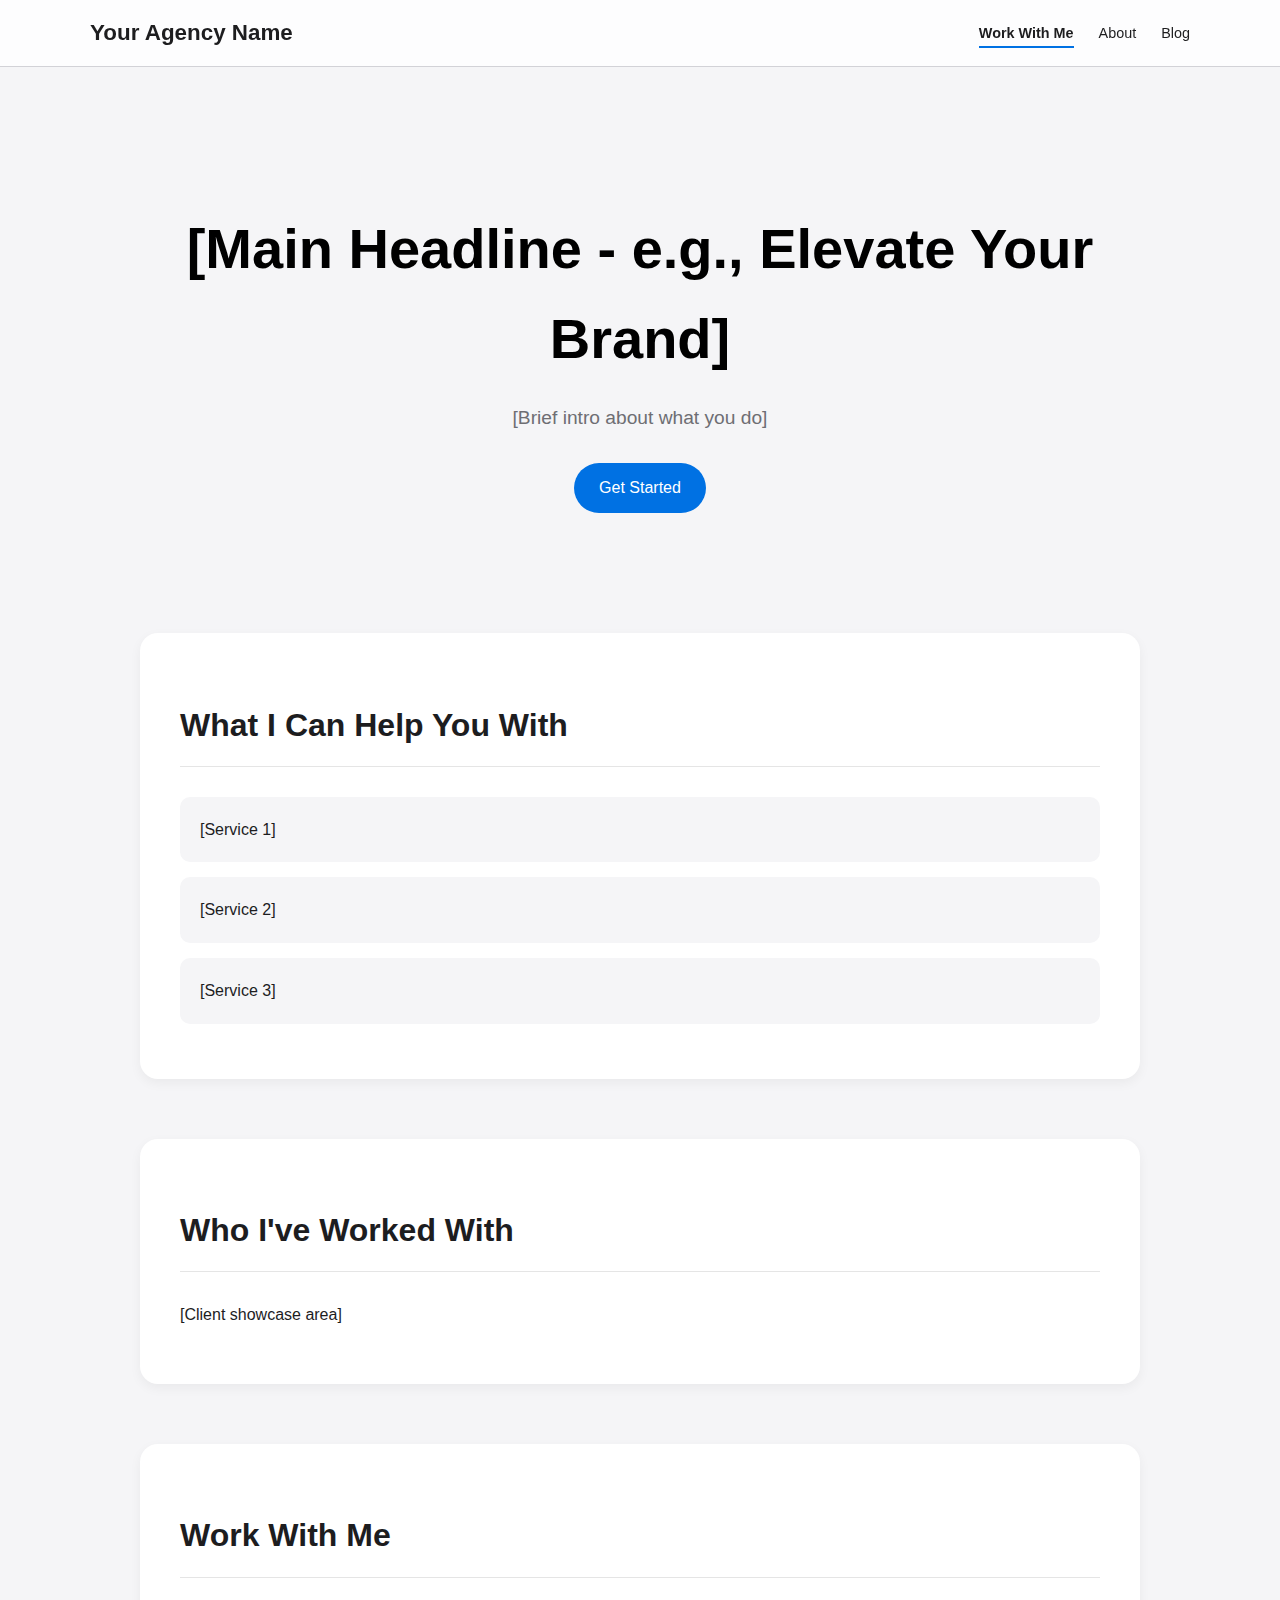
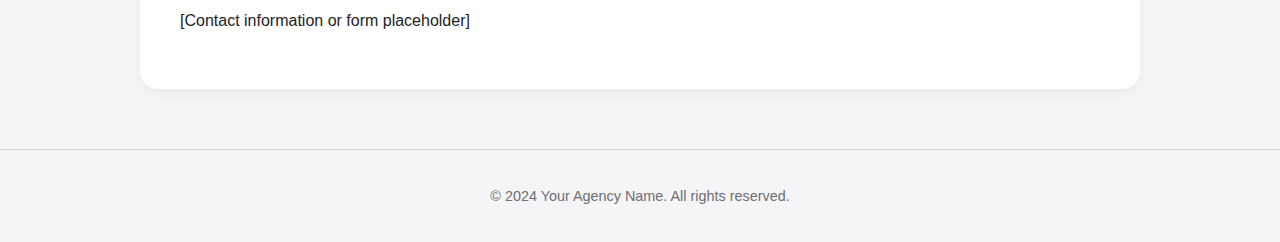
==== index.html @ 829c3601 "Initial commit: website structure and styling" ====
<!DOCTYPE html>
<html lang="en">
<head>
    <meta charset="UTF-8">
    <meta name="viewport" content="width=device-width, initial-scale=1.0">
    <title>Marketing Agency - Home</title>
    <link rel="stylesheet" href="style.css">
</head>
<body>
    <header>
        <nav>
            <div class="logo">Your Agency Name</div>
            <ul>
                <li><a href="index.html" class="active">Work With Me</a></li>
                <li><a href="about.html">About</a></li>
                <li><a href="blog.html">Blog</a></li>
            </ul>
        </nav>
    </header>

    <main>
        <section class="hero">
            <h1>[Main Headline - e.g., Elevate Your Brand]</h1>
            <p>[Brief intro about what you do]</p>
            <a href="#contact" class="cta-button">Get Started</a>
        </section>

        <section id="services">
            <h2>What I Can Help You With</h2>
            <!-- Placeholder for services -->
            <div class="service-item">[Service 1]</div>
            <div class="service-item">[Service 2]</div>
            <div class="service-item">[Service 3]</div>
        </section>

        <section id="portfolio">
            <h2>Who I've Worked With</h2>
            <!-- Placeholder for client logos or case studies -->
            <p>[Client showcase area]</p>
        </section>

        <section id="contact">
             <h2>Work With Me</h2>
             <p>[Contact information or form placeholder]</p>
        </section>
    </main>

    <footer>
        <p>&copy; 2024 Your Agency Name. All rights reserved.</p>
    </footer>

</body>
</html>
---- style.css ----
/* General Styles - Inspired by Apple's clean aesthetic */
body {
    font-family: -apple-system, BlinkMacSystemFont, "Segoe UI", Roboto, Helvetica, Arial, sans-serif;
    margin: 0;
    padding: 0;
    background-color: #f5f5f7; /* Light grey background */
    color: #1d1d1f; /* Dark grey text */
    line-height: 1.6;
}

a {
    color: #0071e3; /* Apple's standard blue link color */
    text-decoration: none;
}

a:hover {
    text-decoration: underline;
}

header {
    background-color: rgba(255, 255, 255, 0.8);
    backdrop-filter: blur(10px);
    padding: 15px 30px;
    border-bottom: 1px solid #d2d2d7;
    position: sticky;
    top: 0;
    z-index: 100;
}

nav {
    display: flex;
    justify-content: space-between;
    align-items: center;
    max-width: 1100px;
    margin: 0 auto;
}

.logo {
    font-size: 1.4em;
    font-weight: 600;
}

nav ul {
    list-style: none;
    padding: 0;
    margin: 0;
    display: flex;
}

nav ul li {
    margin-left: 25px;
}

nav ul li a {
    color: #1d1d1f;
    font-size: 0.9em;
    padding: 5px 0;
}

nav ul li a.active {
    border-bottom: 2px solid #0071e3;
    font-weight: 600;
}

main {
    max-width: 1000px;
    margin: 40px auto;
    padding: 0 20px;
}

section {
    margin-bottom: 60px;
    background-color: #ffffff;
    padding: 40px;
    border-radius: 18px; /* Rounded corners */
    box-shadow: 0 4px 12px rgba(0,0,0,0.05);
}

.hero {
    text-align: center;
    background-color: transparent;
    box-shadow: none;
    padding-top: 60px;
    padding-bottom: 60px;
}

.hero h1 {
    font-size: 3.5em;
    font-weight: 700;
    margin-bottom: 15px;
    color: #000;
}

.hero p {
    font-size: 1.2em;
    color: #6e6e73;
    margin-bottom: 30px;
}

.cta-button {
    display: inline-block;
    background-color: #0071e3;
    color: #fff;
    padding: 12px 25px;
    border-radius: 25px;
    font-size: 1em;
    font-weight: 500;
    transition: background-color 0.3s ease;
}

.cta-button:hover {
    background-color: #0077ed;
    text-decoration: none;
}

h2 {
    font-size: 2em;
    font-weight: 600;
    margin-bottom: 30px;
    border-bottom: 1px solid #e5e5e5;
    padding-bottom: 15px;
}

/* Placeholder styles for service items and portfolio */
.service-item, .value-item {
    background-color: #f5f5f7;
    padding: 20px;
    margin-bottom: 15px;
    border-radius: 10px;
}

#portfolio p {
    /* Style for client showcase */
}

/* Blog Specific Styles */
#blog-posts h2, .blog-post-full h1 {
     border-bottom: none; /* Remove bottom border for blog titles */
     margin-bottom: 10px;
}

.blog-summary {
    border-bottom: 1px solid #e5e5e5;
    padding-bottom: 30px;
    margin-bottom: 30px;
}

.blog-summary:last-child {
    border-bottom: none;
    margin-bottom: 0;
}

.blog-summary h3 {
    font-size: 1.8em;
    font-weight: 600;
    margin-bottom: 5px;
}

.blog-summary h3 a {
    color: #1d1d1f;
}
.blog-summary h3 a:hover {
    color: #0071e3;
    text-decoration: none;
}

.post-meta {
    font-size: 0.9em;
    color: #6e6e73;
    margin-bottom: 15px;
}

.read-more {
    font-weight: 500;
}

/* Full Blog Post Styles */
.blog-post-full {
    background-color: #ffffff;
    padding: 40px;
    border-radius: 18px;
    box-shadow: 0 4px 12px rgba(0,0,0,0.05);
}

.blog-post-full h1 {
    font-size: 2.8em;
}

.post-content {
    margin-top: 30px;
    font-size: 1.1em; /* Slightly larger font for readability */
    line-height: 1.7;
}

.post-content h2 {
    font-size: 1.6em;
    font-weight: 600;
    margin-top: 40px;
    margin-bottom: 15px;
    border-bottom: 1px solid #e5e5e5;
    padding-bottom: 10px;
}

.post-content p {
    margin-bottom: 20px;
}

.blog-post-full a[href="blog.html"] {
    display: inline-block;
    margin-top: 30px;
    font-weight: 500;
}


footer {
    text-align: center;
    margin-top: 60px;
    padding: 20px;
    font-size: 0.9em;
    color: #6e6e73;
    border-top: 1px solid #d2d2d7;
}

/* Basic Responsive Adjustments */
@media (max-width: 768px) {
    nav {
        flex-direction: column;
    }

    nav ul {
        margin-top: 15px;
    }

    nav ul li {
        margin: 0 10px;
    }

    .hero h1 {
        font-size: 2.5em;
    }

    .blog-post-full h1 {
        font-size: 2.2em;
    }
    
    section, .blog-post-full {
        padding: 25px;
    }
}
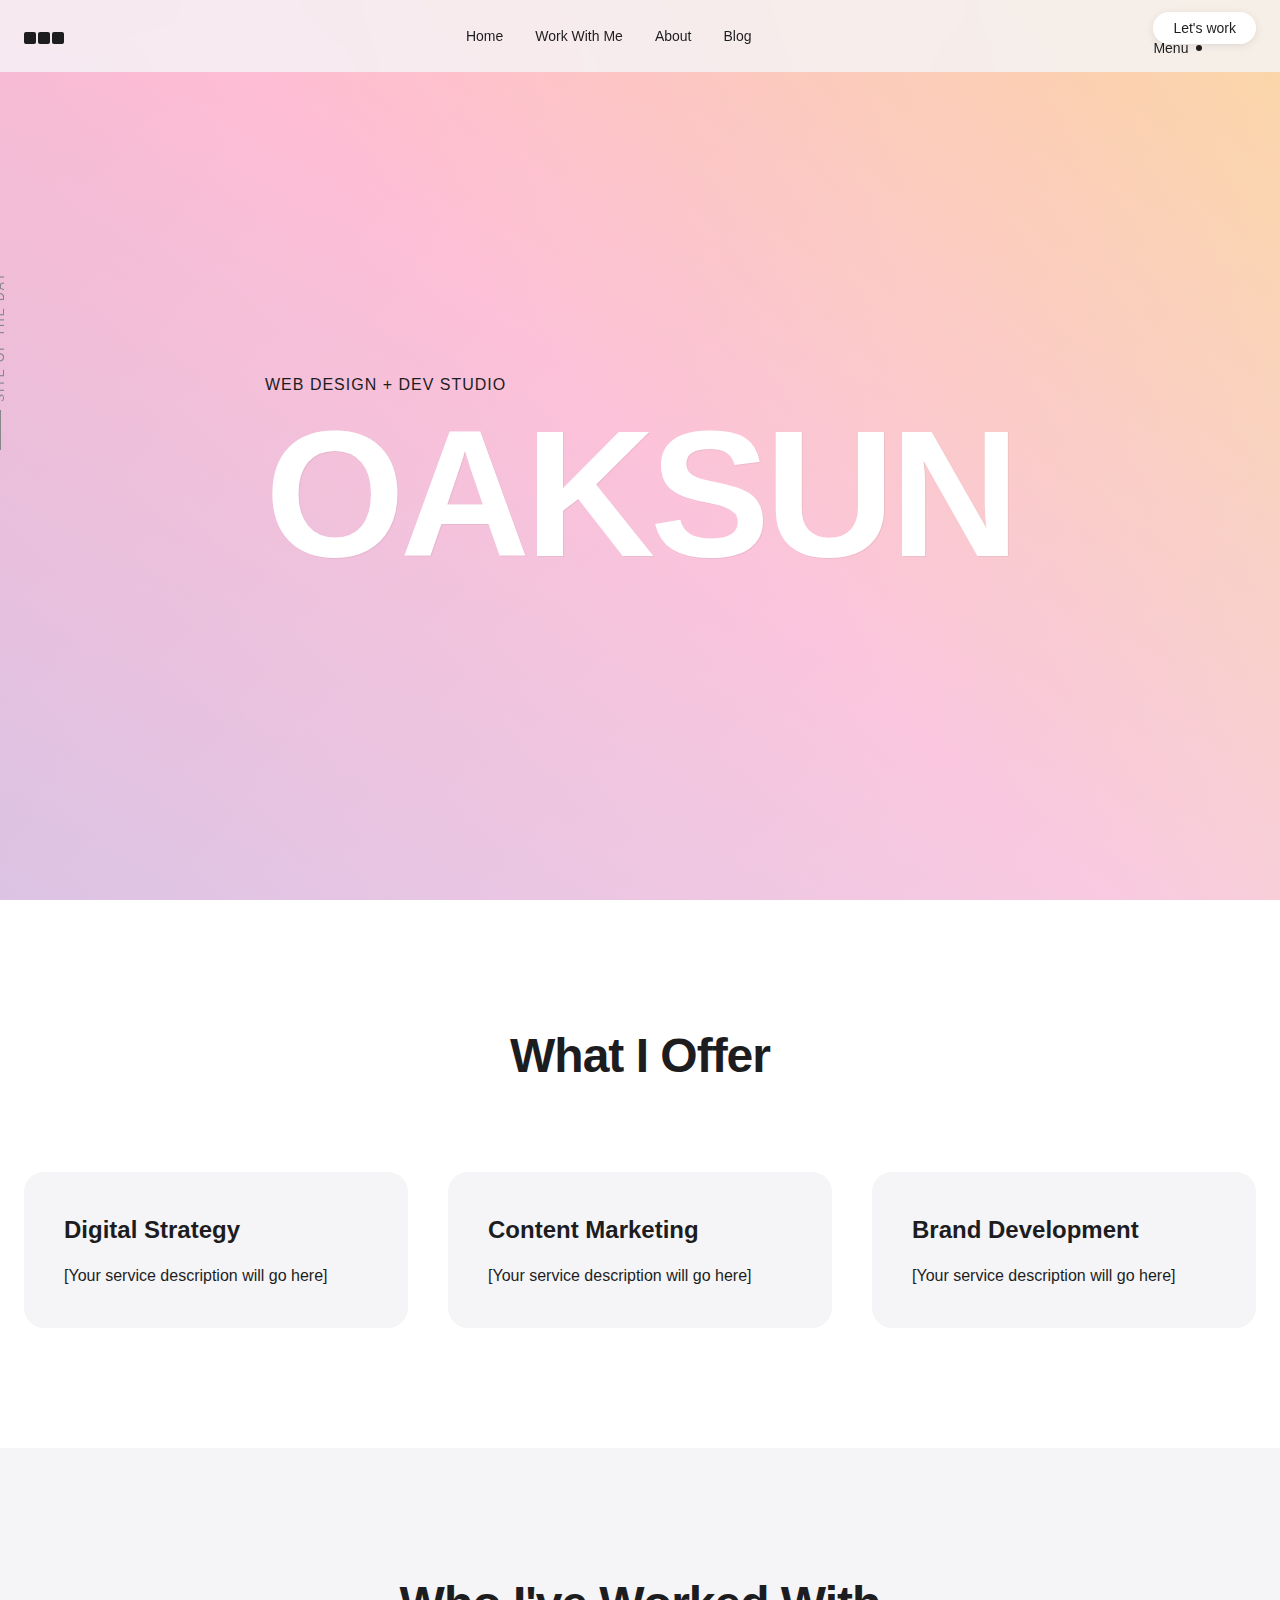
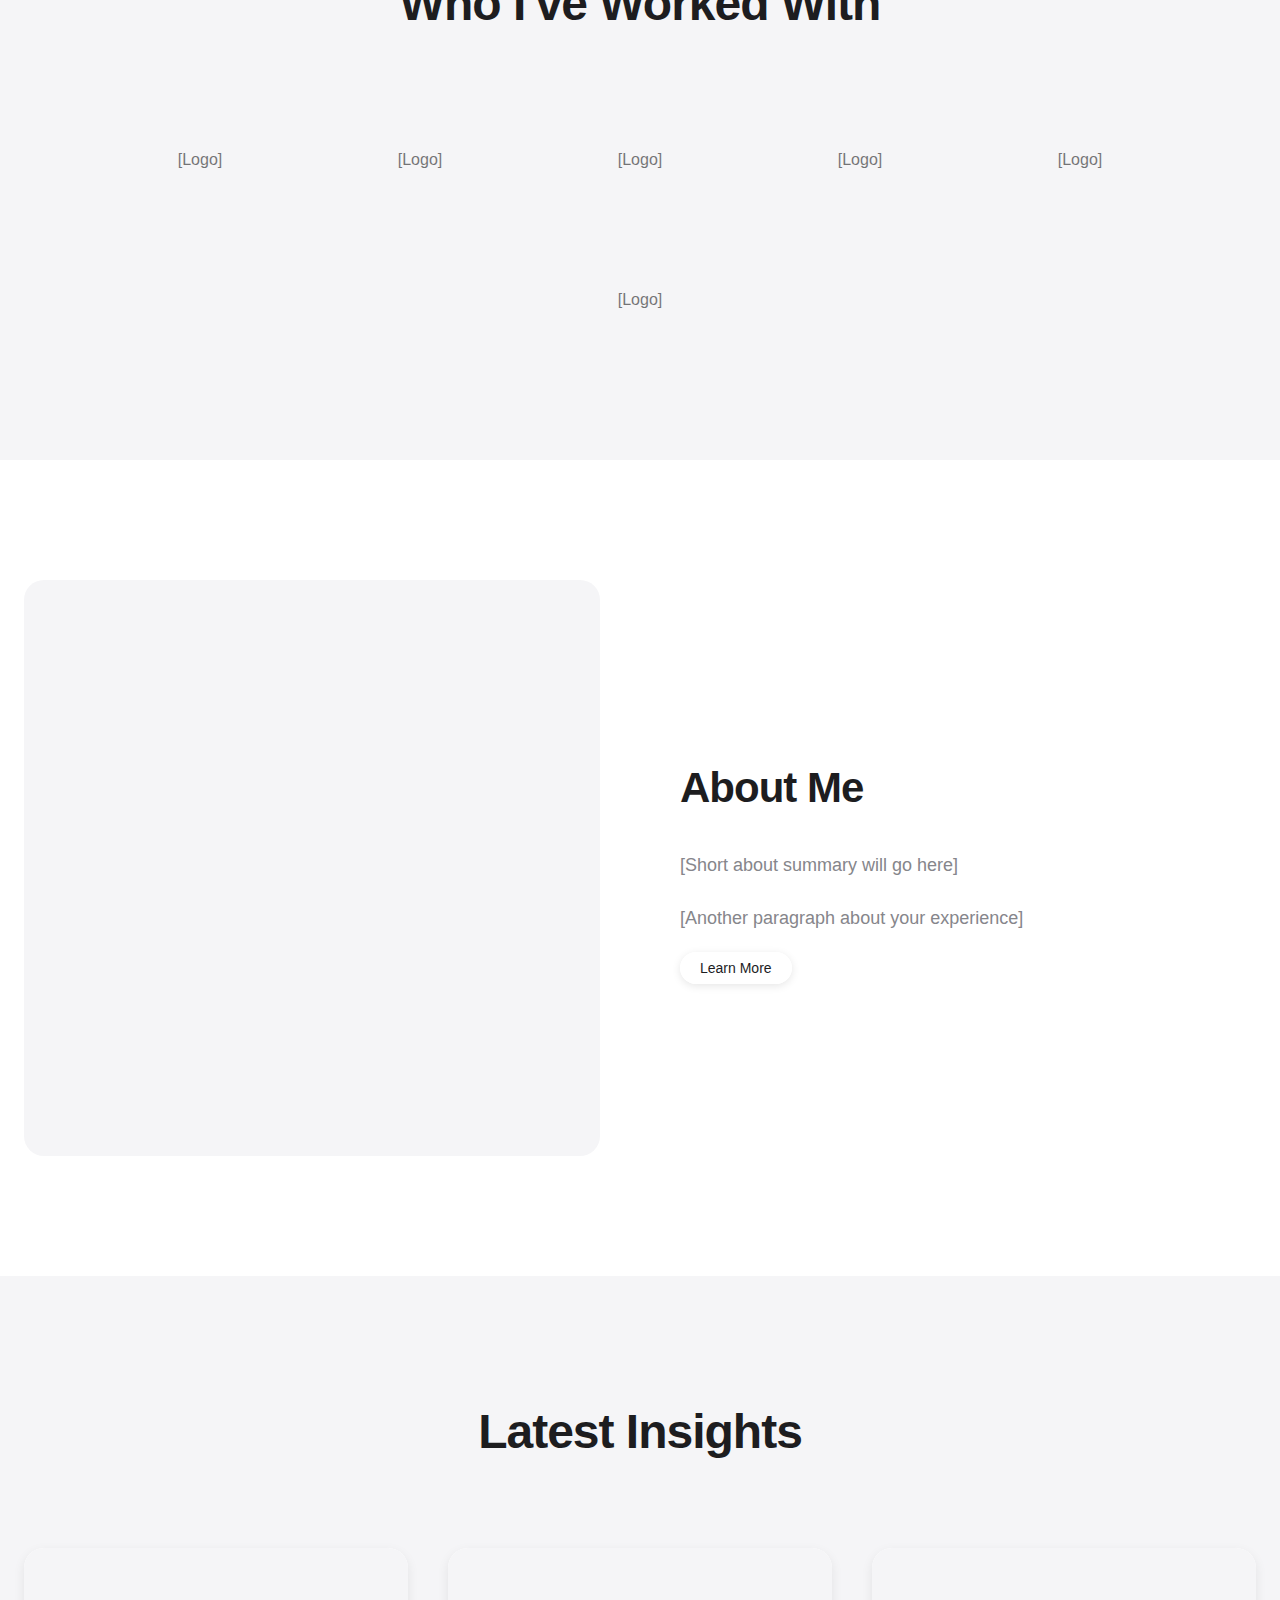
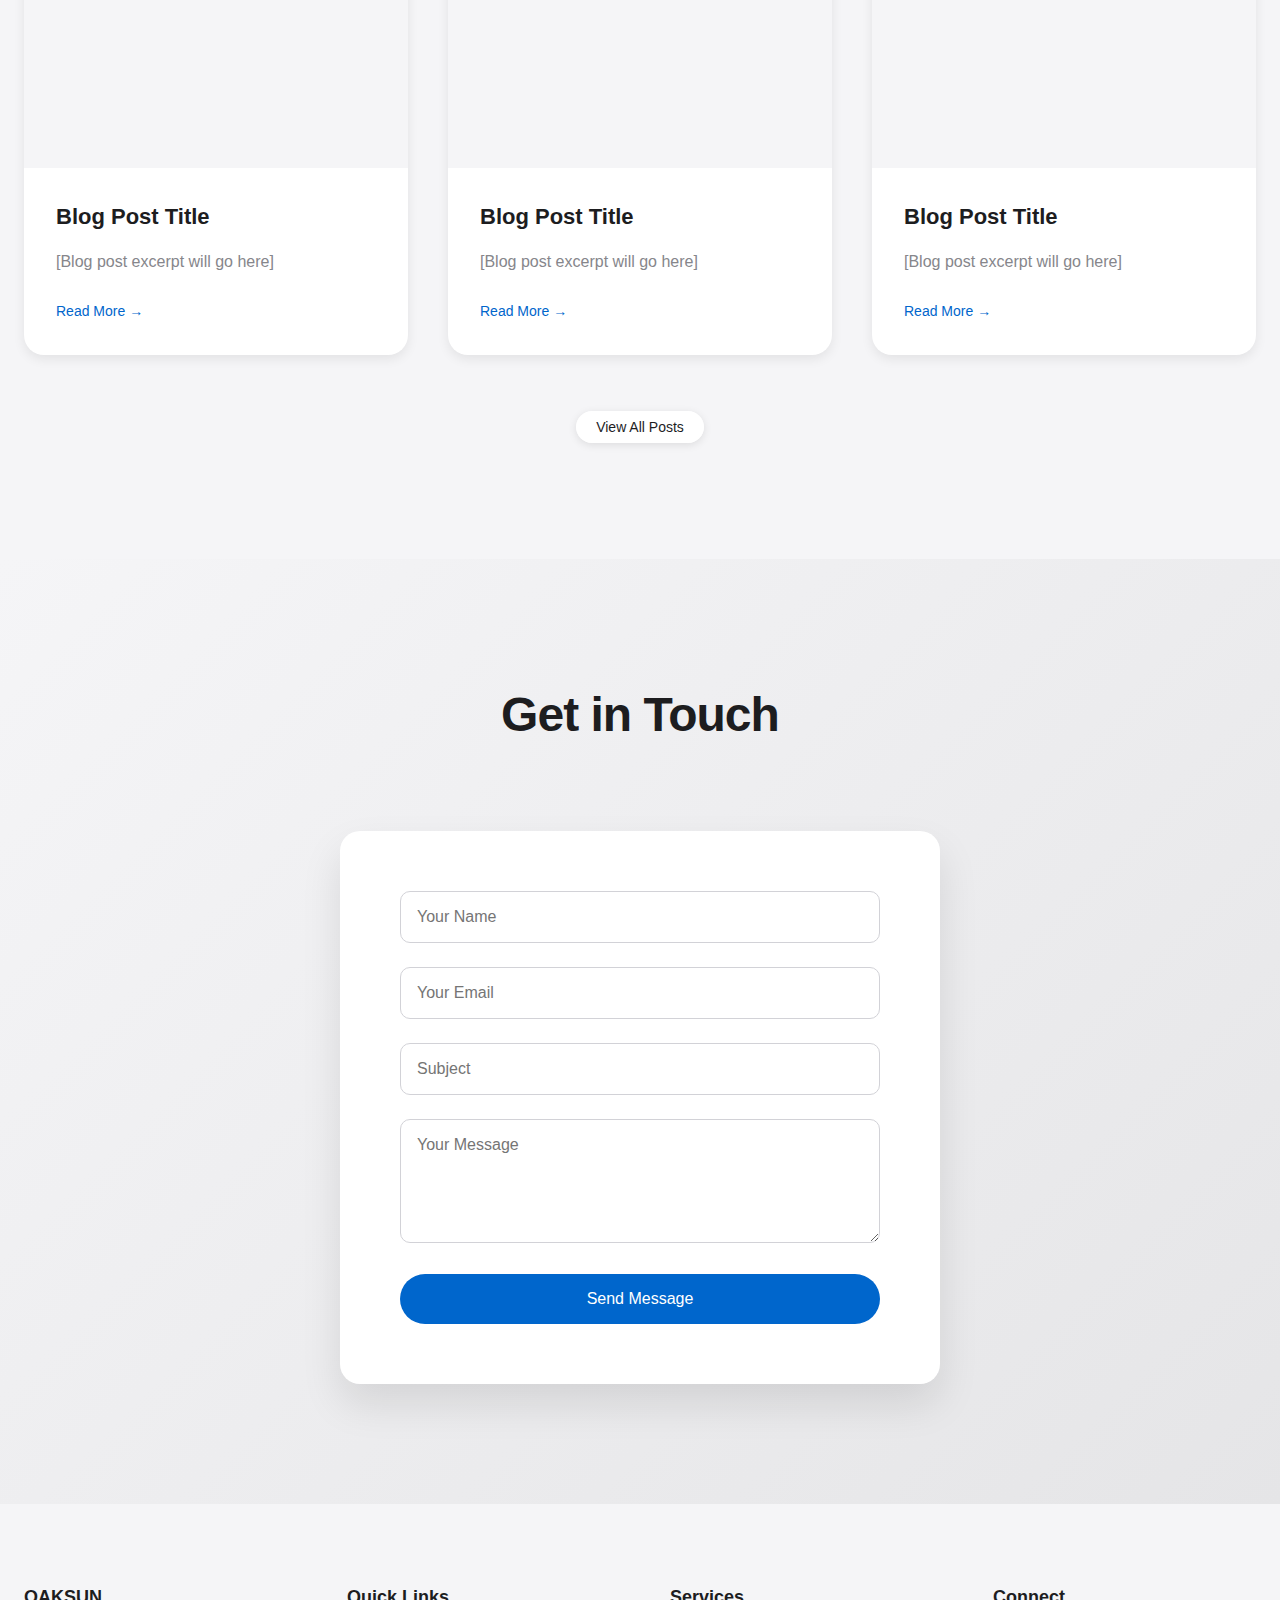
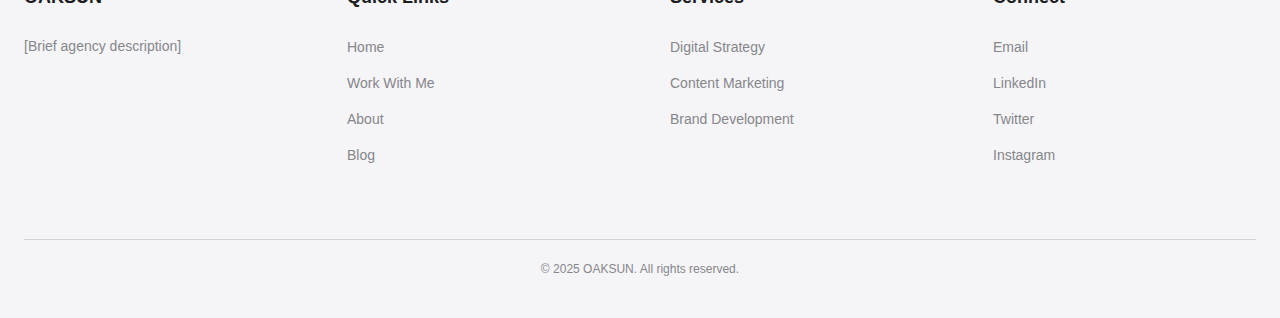
==== commit 144fa0a3: "feat: Replace website with new single-page design" ====
--- a/index.html
+++ b/index.html
@@ -3,51 +3,727 @@
 <head>
     <meta charset="UTF-8">
     <meta name="viewport" content="width=device-width, initial-scale=1.0">
-    <title>Marketing Agency - Home</title>
-    <link rel="stylesheet" href="style.css">
+    <title>OAKSUN | Marketing Agency</title>
+    <style>
+        /* Global Styles */
+        * {
+            margin: 0;
+            padding: 0;
+            box-sizing: border-box;
+            font-family: 'SF Pro Display', -apple-system, BlinkMacSystemFont, 'Segoe UI', Roboto, Oxygen, Ubuntu, Cantarell, 'Open Sans', 'Helvetica Neue', sans-serif;
+        }
+        
+        body {
+            line-height: 1.5;
+            color: #1d1d1f;
+            background-color: #f5f5f7;
+            overflow-x: hidden;
+        }
+        
+        .container {
+            max-width: 1400px;
+            margin: 0 auto;
+            padding: 0 24px;
+        }
+        
+        /* Header Styles */
+        header {
+            position: fixed;
+            top: 0;
+            left: 0;
+            right: 0;
+            background-color: rgba(245, 245, 247, 0.8);
+            backdrop-filter: blur(20px);
+            -webkit-backdrop-filter: blur(20px);
+            z-index: 1000;
+        }
+        
+        .header-content {
+            display: flex;
+            justify-content: space-between;
+            align-items: center;
+            padding: 16px 0;
+        }
+        
+        .logo {
+            font-size: 24px;
+            font-weight: bold;
+            color: #1d1d1f;
+            text-decoration: none;
+            letter-spacing: -1px;
+        }
+        
+        .logo-squares {
+            display: inline-flex;
+            gap: 2px;
+        }
+        
+        .logo-square {
+            width: 12px;
+            height: 12px;
+            background-color: #1d1d1f;
+            border-radius: 2px;
+        }
+        
+        nav ul {
+            display: flex;
+            list-style: none;
+            gap: 32px;
+        }
+        
+        nav ul li a {
+            text-decoration: none;
+            color: #1d1d1f;
+            font-weight: 400;
+            font-size: 14px;
+            transition: color 0.3s ease;
+        }
+        
+        nav ul li a:hover {
+            color: #06c;
+        }
+        
+        .cta-button {
+            background-color: white;
+            color: #1d1d1f;
+            border-radius: 980px;
+            padding: 8px 20px;
+            border: none;
+            font-size: 14px;
+            font-weight: 500;
+            cursor: pointer;
+            transition: all 0.3s ease;
+            text-decoration: none;
+            box-shadow: 0 2px 8px rgba(0, 0, 0, 0.1);
+        }
+        
+        .cta-button:hover {
+            transform: translateY(-2px);
+            box-shadow: 0 4px 12px rgba(0, 0, 0, 0.15);
+        }
+        
+        .menu-button {
+            display: flex;
+            align-items: center;
+            gap: 8px;
+            background: none;
+            border: none;
+            font-size: 14px;
+            font-weight: 500;
+            color: #1d1d1f;
+            cursor: pointer;
+        }
+        
+        .menu-dot {
+            width: 6px;
+            height: 6px;
+            background-color: #1d1d1f;
+            border-radius: 50%;
+        }
+        
+        /* Hero Section */
+        .hero {
+            position: relative;
+            height: 100vh;
+            display: flex;
+            align-items: center;
+            overflow: hidden;
+            background: linear-gradient(135deg, #ffdddd 0%, #f5f5f7 100%);
+        }
+        
+        .hero-content {
+            position: relative;
+            z-index: 2;
+            margin-top: 80px;
+        }
+        
+        .subtitle {
+            font-size: 16px;
+            font-weight: 500;
+            letter-spacing: 1px;
+            margin-bottom: 16px;
+            text-transform: uppercase;
+        }
+        
+        .hero h1 {
+            font-size: 180px;
+            font-weight: 700;
+            line-height: 0.9;
+            letter-spacing: -5px;
+            margin-bottom: 32px;
+            color: white;
+            text-shadow: 1px 1px 0 rgba(0,0,0,0.05);
+        }
+        
+        .hero-background {
+            position: absolute;
+            top: 0;
+            left: 0;
+            width: 100%;
+            height: 100%;
+            z-index: 1;
+            overflow: hidden;
+        }
+        
+        .flowing-gradient {
+            position: absolute;
+            width: 200%;
+            height: 200%;
+            top: -50%;
+            left: -50%;
+            background: linear-gradient(45deg, 
+                rgba(100, 149, 237, 0.3) 0%,
+                rgba(147, 112, 219, 0.3) 25%, 
+                rgba(255, 105, 180, 0.3) 50%, 
+                rgba(255, 165, 0, 0.3) 75%, 
+                rgba(100, 149, 237, 0.3) 100%);
+            z-index: -1;
+            animation: flow 30s linear infinite;
+            transform-origin: center center;
+        }
+        
+        @keyframes flow {
+            0% {
+                transform: rotate(0deg) scale(1);
+            }
+            50% {
+                transform: rotate(180deg) scale(1.2);
+            }
+            100% {
+                transform: rotate(360deg) scale(1);
+            }
+        }
+        
+        /* Sections */
+        section {
+            padding: 120px 0;
+        }
+        
+        .section-title {
+            font-size: 48px;
+            font-weight: 700;
+            margin-bottom: 80px;
+            letter-spacing: -1px;
+            text-align: center;
+        }
+        
+        /* Services Section */
+        .services {
+            background-color: white;
+        }
+        
+        .services-grid {
+            display: grid;
+            grid-template-columns: repeat(auto-fit, minmax(320px, 1fr));
+            gap: 40px;
+        }
+        
+        .service-card {
+            padding: 40px;
+            border-radius: 20px;
+            background-color: #f5f5f7;
+            transition: transform 0.3s ease, box-shadow 0.3s ease;
+        }
+        
+        .service-card:hover {
+            transform: translateY(-10px);
+            box-shadow: 0 20px 40px rgba(0, 0, 0, 0.1);
+        }
+        
+        .service-card h3 {
+            font-size: 24px;
+            margin-bottom: 16px;
+            font-weight: 600;
+        }
+        
+        /* Clients Section */
+        .clients {
+            position: relative;
+            overflow: hidden;
+        }
+        
+        .client-logos {
+            display: flex;
+            justify-content: center;
+            flex-wrap: wrap;
+            gap: 60px;
+            margin-top: 60px;
+        }
+        
+        .client-logo {
+            width: 160px;
+            height: 80px;
+            display: flex;
+            align-items: center;
+            justify-content: center;
+            opacity: 0.6;
+            transition: opacity 0.3s ease;
+        }
+        
+        .client-logo:hover {
+            opacity: 1;
+        }
+        
+        /* About Section */
+        .about {
+            background-color: white;
+        }
+        
+        .about-content {
+            display: grid;
+            grid-template-columns: 1fr 1fr;
+            gap: 80px;
+            align-items: center;
+        }
+        
+        .about-image {
+            width: 100%;
+            height: 0;
+            padding-bottom: 100%;
+            border-radius: 20px;
+            overflow: hidden;
+            position: relative;
+            background-color: #f5f5f7;
+        }
+        
+        .about-text h2 {
+            font-size: 42px;
+            margin-bottom: 32px;
+            font-weight: 700;
+            letter-spacing: -1px;
+        }
+        
+        .about-text p {
+            font-size: 18px;
+            margin-bottom: 24px;
+            line-height: 1.6;
+            color: #86868b;
+        }
+        
+        /* Blog Section */
+        .blog-preview {
+            background-color: #f5f5f7;
+        }
+        
+        .blog-posts {
+            display: grid;
+            grid-template-columns: repeat(auto-fill, minmax(320px, 1fr));
+            gap: 40px;
+        }
+        
+        .blog-card {
+            background-color: white;
+            border-radius: 20px;
+            overflow: hidden;
+            box-shadow: 0 4px 12px rgba(0, 0, 0, 0.08);
+            transition: transform 0.3s ease;
+        }
+        
+        .blog-card:hover {
+            transform: translateY(-10px);
+        }
+        
+        .blog-image {
+            width: 100%;
+            height: 220px;
+            background-color: #f5f5f7;
+        }
+        
+        .blog-content {
+            padding: 32px;
+        }
+        
+        .blog-content h3 {
+            font-size: 22px;
+            margin-bottom: 16px;
+            font-weight: 600;
+        }
+        
+        .blog-content p {
+            color: #86868b;
+            margin-bottom: 24px;
+            line-height: 1.6;
+        }
+        
+        .read-more {
+            color: #06c;
+            text-decoration: none;
+            font-weight: 500;
+            font-size: 14px;
+        }
+        
+        /* Contact Section */
+        .contact {
+            background: linear-gradient(135deg, #f5f5f7 0%, #e5e5e7 100%);
+        }
+        
+        .contact-form {
+            max-width: 600px;
+            margin: 0 auto;
+            background-color: white;
+            padding: 60px;
+            border-radius: 20px;
+            box-shadow: 0 20px 40px rgba(0, 0, 0, 0.1);
+        }
+        
+        .form-group {
+            margin-bottom: 24px;
+        }
+        
+        .contact-form input,
+        .contact-form textarea {
+            width: 100%;
+            padding: 16px;
+            border: 1px solid #d2d2d7;
+            border-radius: 10px;
+            font-size: 16px;
+            transition: border-color 0.3s ease;
+        }
+        
+        .contact-form input:focus,
+        .contact-form textarea:focus {
+            border-color: #06c;
+            outline: none;
+        }
+        
+        .contact-form button {
+            background-color: #06c;
+            color: white;
+            border: none;
+            padding: 16px 32px;
+            border-radius: 980px;
+            font-size: 16px;
+            font-weight: 500;
+            cursor: pointer;
+            transition: all 0.3s ease;
+            width: 100%;
+        }
+        
+        .contact-form button:hover {
+            background-color: #0055b3;
+            transform: translateY(-2px);
+        }
+        
+        /* Footer */
+        footer {
+            background-color: #f5f5f7;
+            padding: 80px 0 40px;
+        }
+        
+        .footer-content {
+            display: grid;
+            grid-template-columns: repeat(auto-fit, minmax(200px, 1fr));
+            gap: 60px;
+        }
+        
+        .footer-column h3 {
+            font-size: 18px;
+            margin-bottom: 24px;
+            font-weight: 600;
+        }
+        
+        .footer-column ul {
+            list-style: none;
+        }
+        
+        .footer-column ul li {
+            margin-bottom: 12px;
+        }
+        
+        .footer-column a {
+            color: #86868b;
+            text-decoration: none;
+            font-size: 14px;
+            transition: color 0.3s ease;
+        }
+        
+        .footer-column a:hover {
+            color: #1d1d1f;
+        }
+        
+        .footer-column p {
+            color: #86868b;
+            font-size: 14px;
+            line-height: 1.6;
+        }
+        
+        .footer-bottom {
+            margin-top: 60px;
+            padding-top: 20px;
+            border-top: 1px solid #d2d2d7;
+            text-align: center;
+        }
+        
+        .footer-bottom p {
+            color: #86868b;
+            font-size: 12px;
+        }
+        
+        /* Responsive Styles */
+        @media (max-width: 1100px) {
+            .hero h1 {
+                font-size: 120px;
+            }
+        }
+        
+        @media (max-width: 768px) {
+            nav ul {
+                display: none;
+            }
+            
+            .hero h1 {
+                font-size: 80px;
+            }
+            
+            .about-content {
+                grid-template-columns: 1fr;
+            }
+            
+            .section-title {
+                font-size: 36px;
+            }
+            
+            .contact-form {
+                padding: 40px 24px;
+            }
+        }
+        
+        @media (max-width: 480px) {
+            .hero h1 {
+                font-size: 60px;
+                letter-spacing: -2px;
+            }
+            
+            .section-title {
+                font-size: 28px;
+            }
+        }
+        
+        /* Side text */
+        .side-text {
+            position: fixed;
+            left: 0;
+            top: 50%;
+            transform: translateY(-50%) rotate(-90deg);
+            transform-origin: left center;
+            font-size: 12px;
+            letter-spacing: 2px;
+            text-transform: uppercase;
+            color: #86868b;
+            z-index: 100;
+            display: flex;
+            align-items: center;
+            gap: 8px;
+        }
+        
+        .side-text::before {
+            content: "";
+            width: 40px;
+            height: 1px;
+            background-color: #86868b;
+        }
+    </style>
 </head>
 <body>
+    <!-- Header -->
     <header>
-        <nav>
-            <div class="logo">Your Agency Name</div>
-            <ul>
-                <li><a href="index.html" class="active">Work With Me</a></li>
-                <li><a href="about.html">About</a></li>
-                <li><a href="blog.html">Blog</a></li>
-            </ul>
-        </nav>
+        <div class="container">
+            <div class="header-content">
+                <a href="index.html" class="logo">
+                    <div class="logo-squares">
+                        <div class="logo-square"></div>
+                        <div class="logo-square"></div>
+                        <div class="logo-square"></div>
+                    </div>
+                </a>
+                <nav>
+                    <ul>
+                        <li><a href="index.html">Home</a></li>
+                        <li><a href="work-with-me.html">Work With Me</a></li>
+                        <li><a href="about.html">About</a></li>
+                        <li><a href="blog.html">Blog</a></li>
+                    </ul>
+                </nav>
+                <div class="header-buttons">
+                    <a href="#contact" class="cta-button">Let's work</a>
+                    <button class="menu-button">Menu <div class="menu-dot"></div></button>
+                </div>
+            </div>
+        </div>
     </header>
 
-    <main>
-        <section class="hero">
-            <h1>[Main Headline - e.g., Elevate Your Brand]</h1>
-            <p>[Brief intro about what you do]</p>
-            <a href="#contact" class="cta-button">Get Started</a>
-        </section>
+    <!-- Side Text -->
+    <div class="side-text">Site of the Day</div>
 
-        <section id="services">
-            <h2>What I Can Help You With</h2>
-            <!-- Placeholder for services -->
-            <div class="service-item">[Service 1]</div>
-            <div class="service-item">[Service 2]</div>
-            <div class="service-item">[Service 3]</div>
-        </section>
+    <!-- Hero Section -->
+    <section class="hero">
+        <div class="hero-background">
+            <div class="flowing-gradient"></div>
+        </div>
+        <div class="container">
+            <div class="hero-content">
+                <p class="subtitle">Web Design + Dev Studio</p>
+                <h1>OAKSUN</h1>
+            </div>
+        </div>
+    </section>
 
-        <section id="portfolio">
-            <h2>Who I've Worked With</h2>
-            <!-- Placeholder for client logos or case studies -->
-            <p>[Client showcase area]</p>
-        </section>
+    <!-- Services Section -->
+    <section class="services" id="services">
+        <div class="container">
+            <h2 class="section-title">What I Offer</h2>
+            <div class="services-grid">
+                <div class="service-card">
+                    <h3>Digital Strategy</h3>
+                    <p>[Your service description will go here]</p>
+                </div>
+                <div class="service-card">
+                    <h3>Content Marketing</h3>
+                    <p>[Your service description will go here]</p>
+                </div>
+                <div class="service-card">
+                    <h3>Brand Development</h3>
+                    <p>[Your service description will go here]</p>
+                </div>
+            </div>
+        </div>
+    </section>
 
-        <section id="contact">
-             <h2>Work With Me</h2>
-             <p>[Contact information or form placeholder]</p>
-        </section>
-    </main>
+    <!-- Clients Section -->
+    <section class="clients">
+        <div class="container">
+            <h2 class="section-title">Who I've Worked With</h2>
+            <div class="client-logos">
+                <div class="client-logo">[Logo]</div>
+                <div class="client-logo">[Logo]</div>
+                <div class="client-logo">[Logo]</div>
+                <div class="client-logo">[Logo]</div>
+                <div class="client-logo">[Logo]</div>
+                <div class="client-logo">[Logo]</div>
+            </div>
+        </div>
+    </section>
 
+    <!-- About Preview Section -->
+    <section class="about">
+        <div class="container">
+            <div class="about-content">
+                <div class="about-image">
+                    <!-- Replace with your actual image -->
+                </div>
+                <div class="about-text">
+                    <h2>About Me</h2>
+                    <p>[Short about summary will go here]</p>
+                    <p>[Another paragraph about your experience]</p>
+                    <a href="about.html" class="cta-button">Learn More</a>
+                </div>
+            </div>
+        </div>
+    </section>
+
+    <!-- Blog Preview Section -->
+    <section class="blog-preview">
+        <div class="container">
+            <h2 class="section-title">Latest Insights</h2>
+            <div class="blog-posts">
+                <div class="blog-card">
+                    <div class="blog-image">
+                        <!-- Blog featured image -->
+                    </div>
+                    <div class="blog-content">
+                        <h3>Blog Post Title</h3>
+                        <p>[Blog post excerpt will go here]</p>
+                        <a href="blog-post.html" class="read-more">Read More →</a>
+                    </div>
+                </div>
+                <div class="blog-card">
+                    <div class="blog-image">
+                        <!-- Blog featured image -->
+                    </div>
+                    <div class="blog-content">
+                        <h3>Blog Post Title</h3>
+                        <p>[Blog post excerpt will go here]</p>
+                        <a href="blog-post.html" class="read-more">Read More →</a>
+                    </div>
+                </div>
+                <div class="blog-card">
+                    <div class="blog-image">
+                        <!-- Blog featured image -->
+                    </div>
+                    <div class="blog-content">
+                        <h3>Blog Post Title</h3>
+                        <p>[Blog post excerpt will go here]</p>
+                        <a href="blog-post.html" class="read-more">Read More →</a>
+                    </div>
+                </div>
+            </div>
+            <div style="text-align: center; margin-top: 60px;">
+                <a href="blog.html" class="cta-button">View All Posts</a>
+            </div>
+        </div>
+    </section>
+
+    <!-- Contact Section -->
+    <section class="contact" id="contact">
+        <div class="container">
+            <h2 class="section-title">Get in Touch</h2>
+            <form class="contact-form">
+                <div class="form-group">
+                    <input type="text" placeholder="Your Name">
+                </div>
+                <div class="form-group">
+                    <input type="email" placeholder="Your Email">
+                </div>
+                <div class="form-group">
+                    <input type="text" placeholder="Subject">
+                </div>
+                <div class="form-group">
+                    <textarea rows="5" placeholder="Your Message"></textarea>
+                </div>
+                <button type="submit">Send Message</button>
+            </form>
+        </div>
+    </section>
+
+    <!-- Footer -->
     <footer>
-        <p>&copy; 2024 Your Agency Name. All rights reserved.</p>
+        <div class="container">
+            <div class="footer-content">
+                <div class="footer-column">
+                    <h3>OAKSUN</h3>
+                    <p>[Brief agency description]</p>
+                </div>
+                <div class="footer-column">
+                    <h3>Quick Links</h3>
+                    <ul>
+                        <li><a href="index.html">Home</a></li>
+                        <li><a href="work-with-me.html">Work With Me</a></li>
+                        <li><a href="about.html">About</a></li>
+                        <li><a href="blog.html">Blog</a></li>
+                    </ul>
+                </div>
+                <div class="footer-column">
+                    <h3>Services</h3>
+                    <ul>
+                        <li><a href="#">Digital Strategy</a></li>
+                        <li><a href="#">Content Marketing</a></li>
+                        <li><a href="#">Brand Development</a></li>
+                    </ul>
+                </div>
+                <div class="footer-column">
+                    <h3>Connect</h3>
+                    <ul>
+                        <li><a href="#">Email</a></li>
+                        <li><a href="#">LinkedIn</a></li>
+                        <li><a href="#">Twitter</a></li>
+                        <li><a href="#">Instagram</a></li>
+                    </ul>
+                </div>
+            </div>
+            <div class="footer-bottom">
+                <p>&copy; 2025 OAKSUN. All rights reserved.</p>
+            </div>
+        </div>
     </footer>
-
 </body>
 </html>
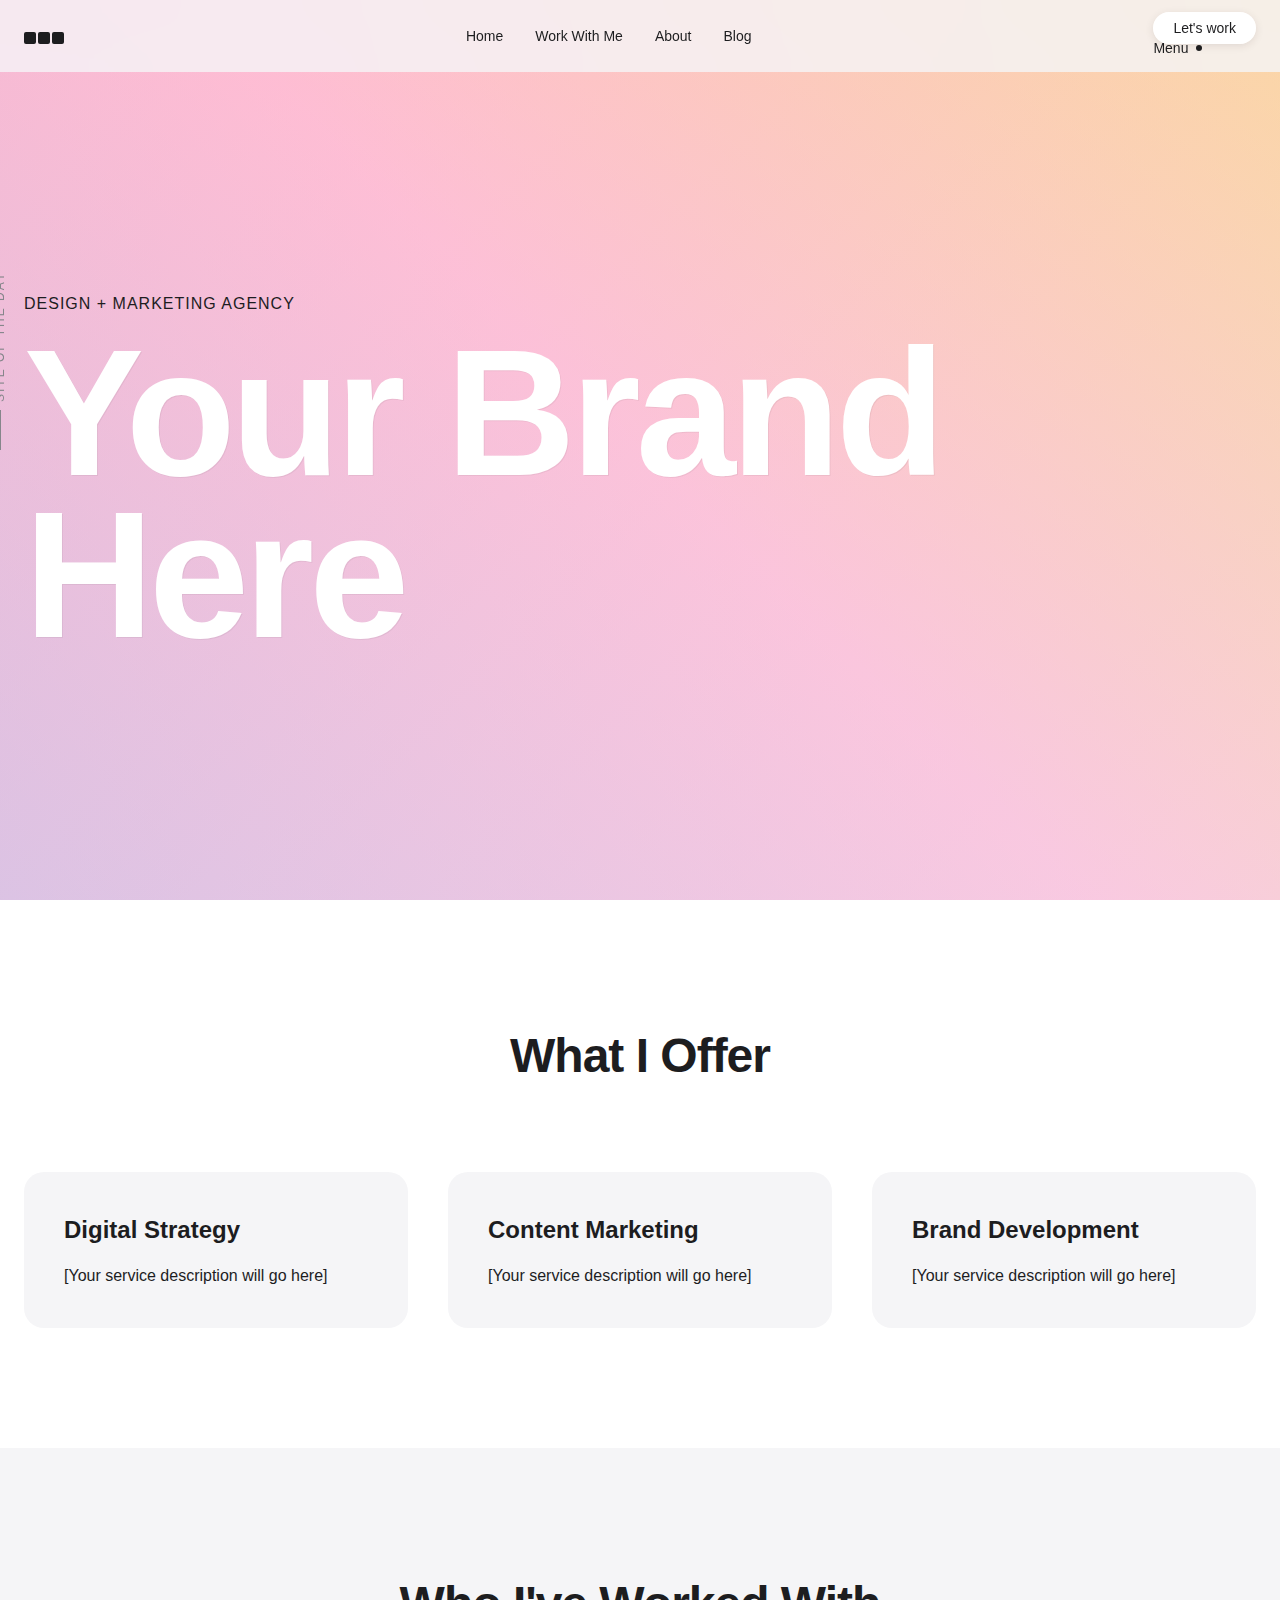
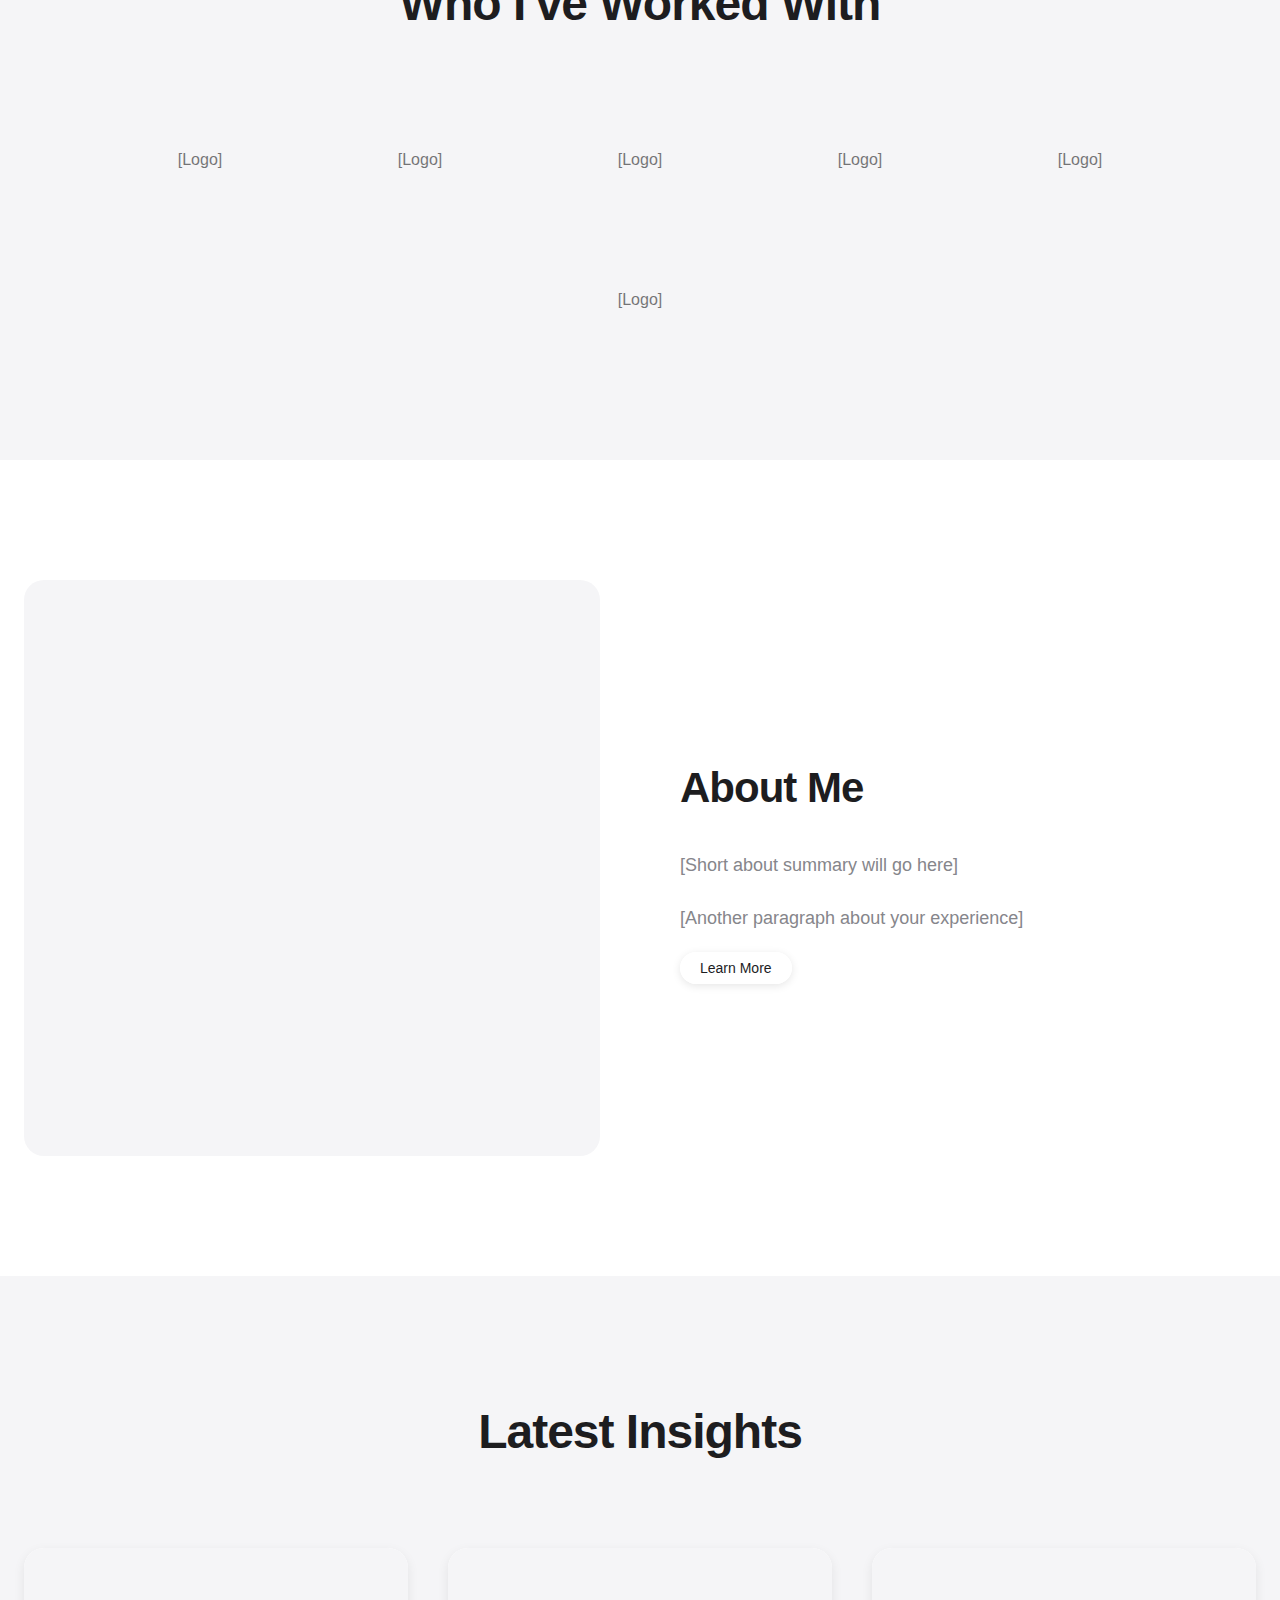
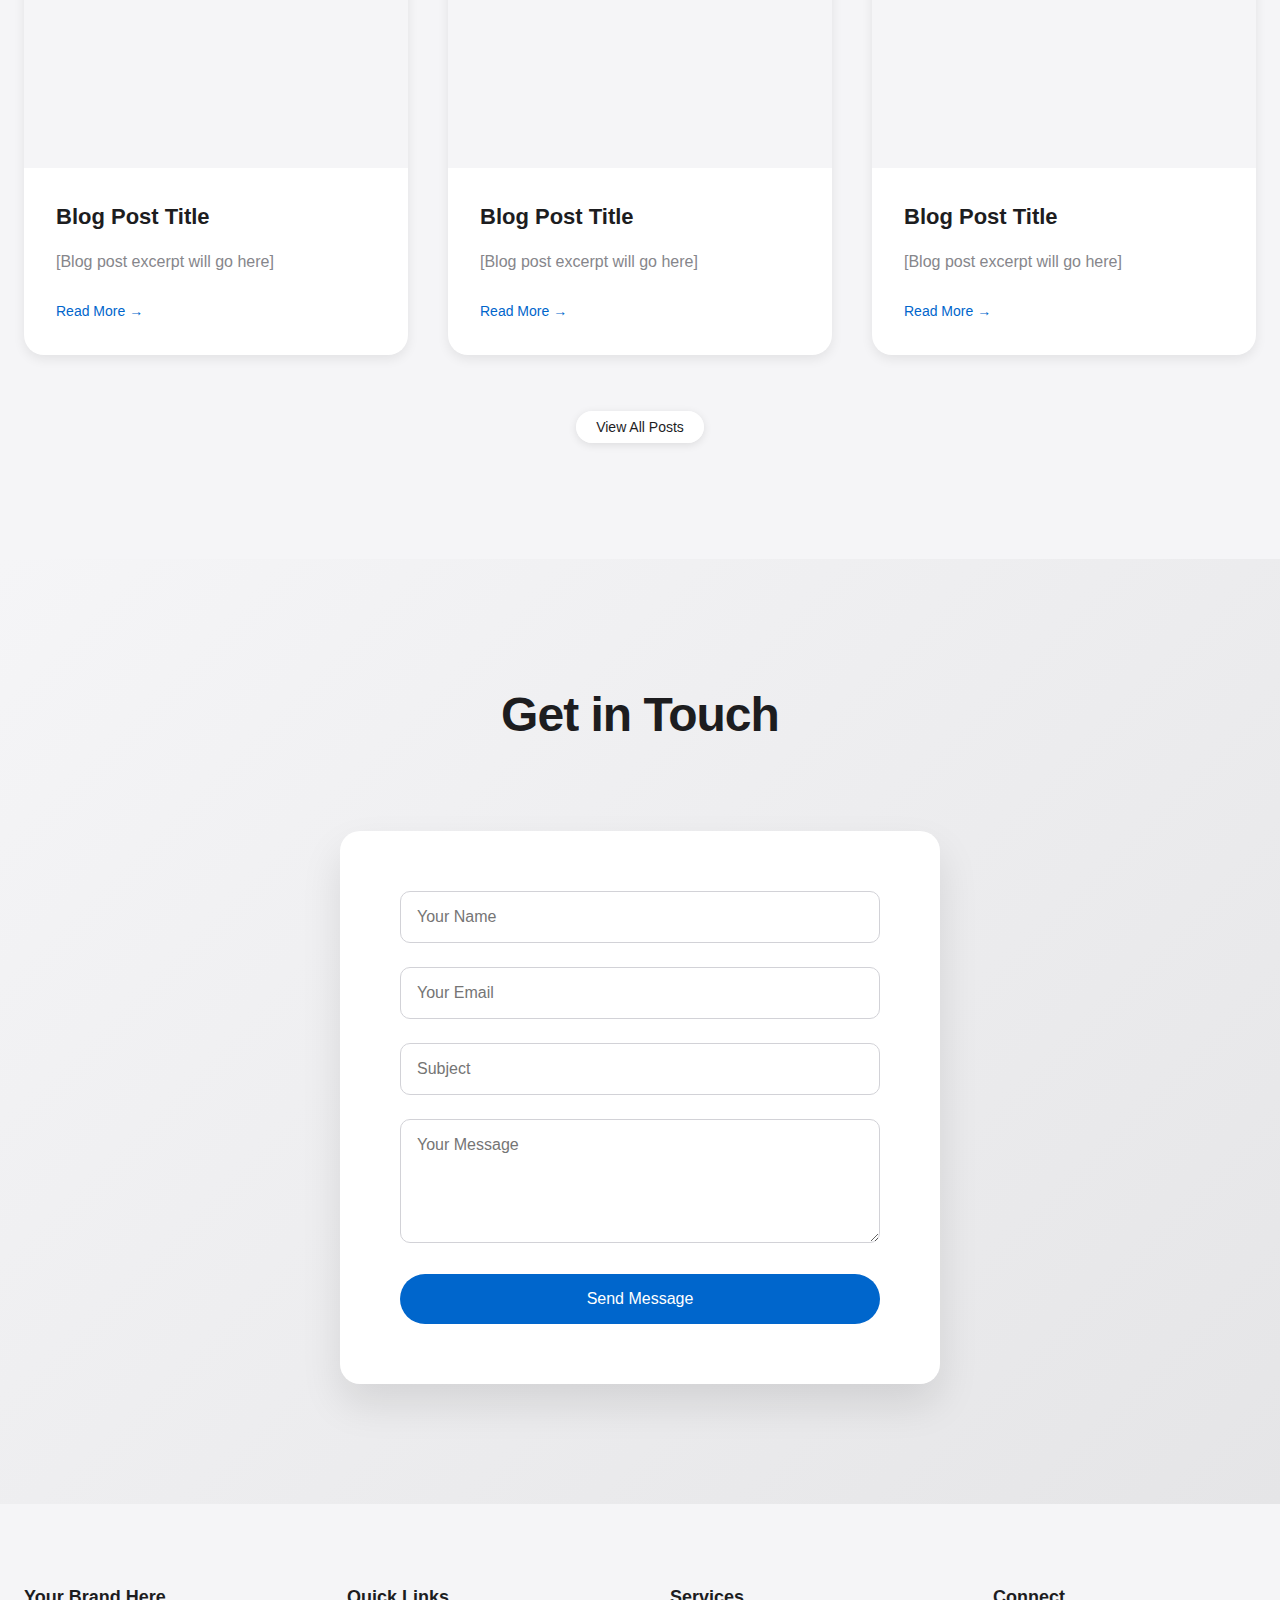
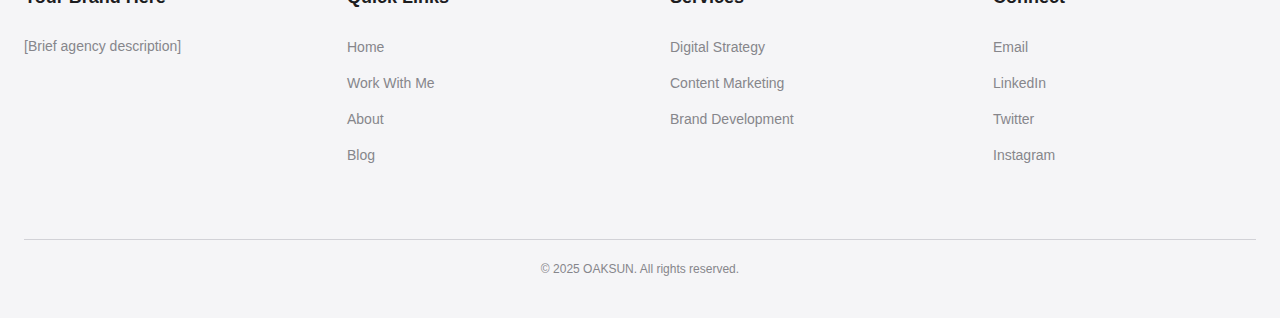
==== commit 4a02bf32: "fix: Update navigation links and text content" ====
--- a/index.html
+++ b/index.html
@@ -552,7 +552,7 @@
         </div>
     </header>
 
-    <!-- Side Text -->
+<!-- Side Text -->
     <div class="side-text">Site of the Day</div>
 
     <!-- Hero Section -->
@@ -562,8 +562,8 @@
         </div>
         <div class="container">
             <div class="hero-content">
-                <p class="subtitle">Web Design + Dev Studio</p>
-                <h1>OAKSUN</h1>
+                <p class="subtitle">Design + Marketing Agency</p>
+                <h1>Your Brand Here</h1>
             </div>
         </div>
     </section>
@@ -605,7 +605,7 @@
     </section>
 
     <!-- About Preview Section -->
-    <section class="about">
+    <section class="about" id="about">
         <div class="container">
             <div class="about-content">
                 <div class="about-image">
@@ -622,7 +622,7 @@
     </section>
 
     <!-- Blog Preview Section -->
-    <section class="blog-preview">
+    <section class="blog-preview" id="blog">
         <div class="container">
             <h2 class="section-title">Latest Insights</h2>
             <div class="blog-posts">
@@ -690,14 +690,14 @@
         <div class="container">
             <div class="footer-content">
                 <div class="footer-column">
-                    <h3>OAKSUN</h3>
+                    <h3>Your Brand Here</h3>
                     <p>[Brief agency description]</p>
                 </div>
                 <div class="footer-column">
                     <h3>Quick Links</h3>
                     <ul>
                         <li><a href="index.html">Home</a></li>
-                        <li><a href="work-with-me.html">Work With Me</a></li>
+                        <li><a href="#contact">Work With Me</a></li>
                         <li><a href="about.html">About</a></li>
                         <li><a href="blog.html">Blog</a></li>
                     </ul>
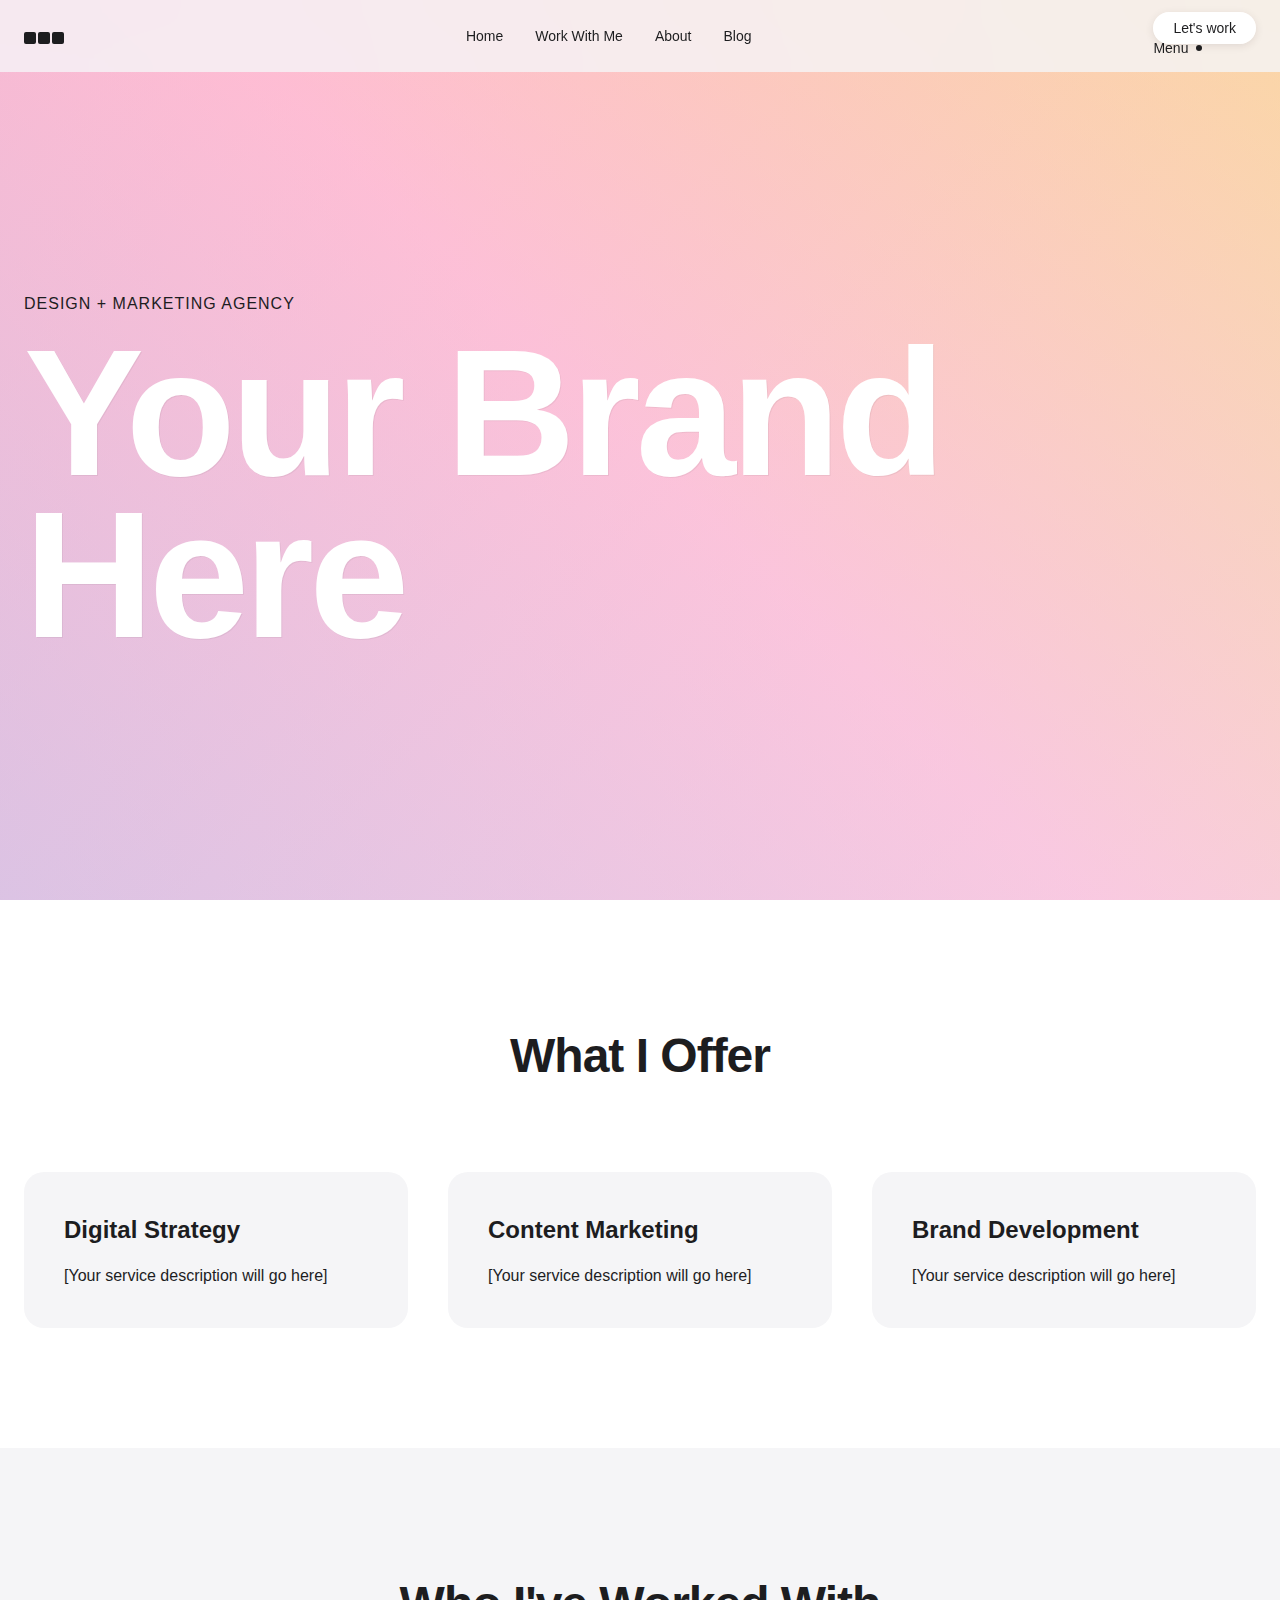
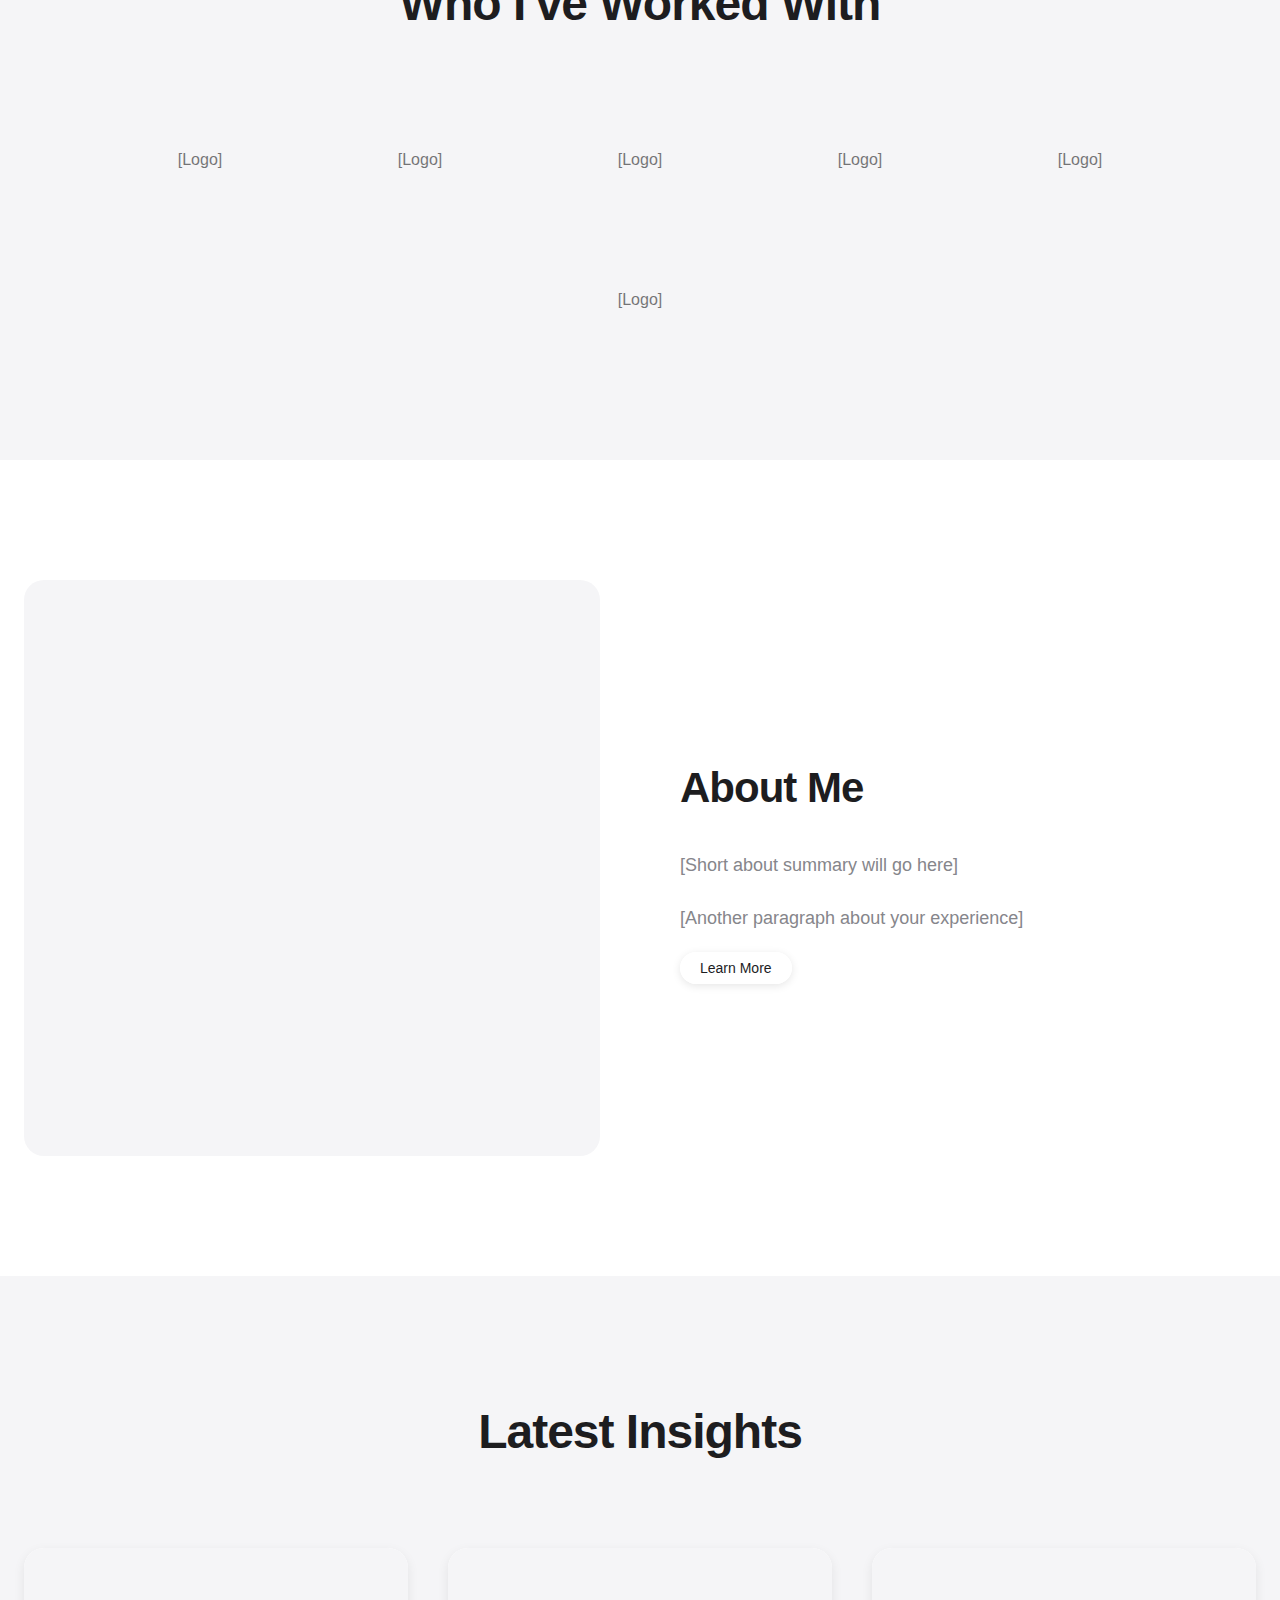
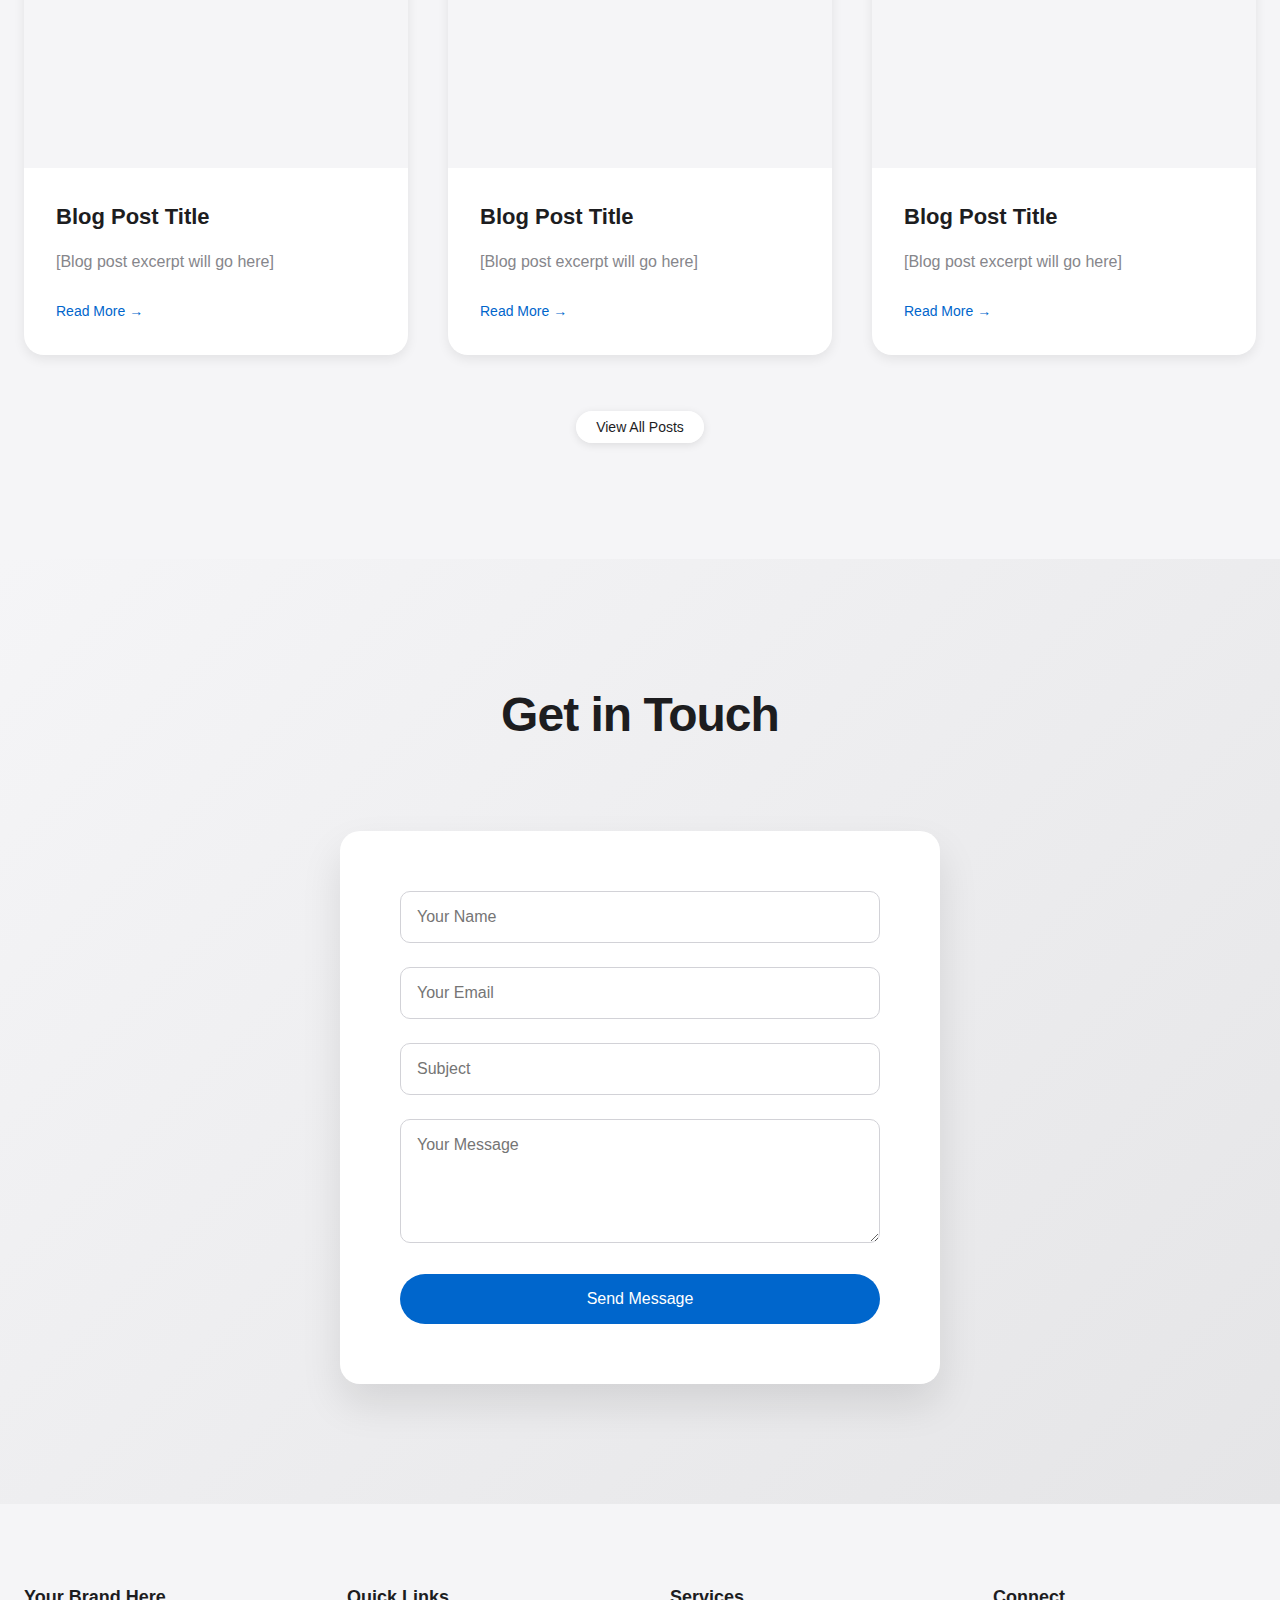
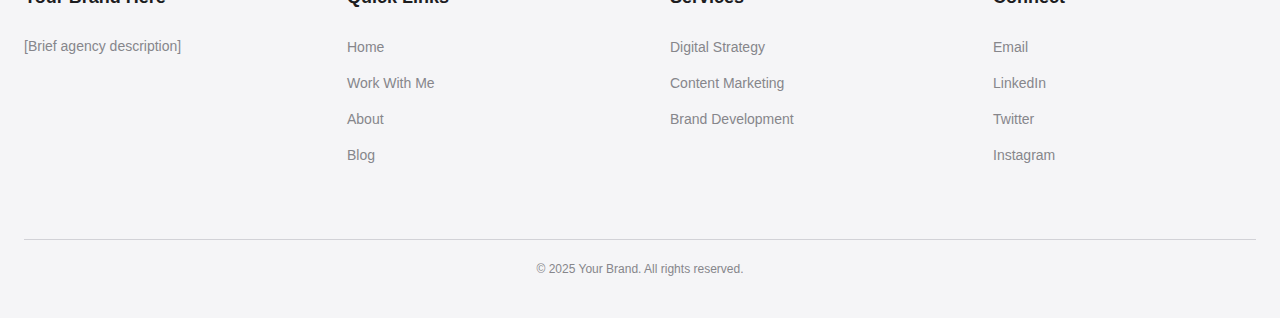
==== commit 97854807: "feat: Remove side text element and styles" ====
--- a/index.html
+++ b/index.html
@@ -499,29 +499,6 @@
             }
         }
         
-        /* Side text */
-        .side-text {
-            position: fixed;
-            left: 0;
-            top: 50%;
-            transform: translateY(-50%) rotate(-90deg);
-            transform-origin: left center;
-            font-size: 12px;
-            letter-spacing: 2px;
-            text-transform: uppercase;
-            color: #86868b;
-            z-index: 100;
-            display: flex;
-            align-items: center;
-            gap: 8px;
-        }
-        
-        .side-text::before {
-            content: "";
-            width: 40px;
-            height: 1px;
-            background-color: #86868b;
-        }
     </style>
 </head>
 <body>
@@ -552,9 +529,6 @@
         </div>
     </header>
 
-<!-- Side Text -->
-    <div class="side-text">Site of the Day</div>
-
     <!-- Hero Section -->
     <section class="hero">
         <div class="hero-background">
@@ -615,7 +589,7 @@
                     <h2>About Me</h2>
                     <p>[Short about summary will go here]</p>
                     <p>[Another paragraph about your experience]</p>
-                    <a href="about.html" class="cta-button">Learn More</a>
+                    <a href="#about" class="cta-button">Learn More</a>
                 </div>
             </div>
         </div>
@@ -658,7 +632,7 @@
                 </div>
             </div>
             <div style="text-align: center; margin-top: 60px;">
-                <a href="blog.html" class="cta-button">View All Posts</a>
+                <a href="#blog" class="cta-button">View All Posts</a>
             </div>
         </div>
     </section>
@@ -698,8 +672,8 @@
                     <ul>
                         <li><a href="index.html">Home</a></li>
                         <li><a href="#contact">Work With Me</a></li>
-                        <li><a href="about.html">About</a></li>
-                        <li><a href="blog.html">Blog</a></li>
+                        <li><a href="#about">About</a></li>
+                        <li><a href="#blog">Blog</a></li>
                     </ul>
                 </div>
                 <div class="footer-column">
@@ -721,7 +695,7 @@
                 </div>
             </div>
             <div class="footer-bottom">
-                <p>&copy; 2025 OAKSUN. All rights reserved.</p>
+                <p>&copy; 2025 Your Brand. All rights reserved.</p>
             </div>
         </div>
     </footer>
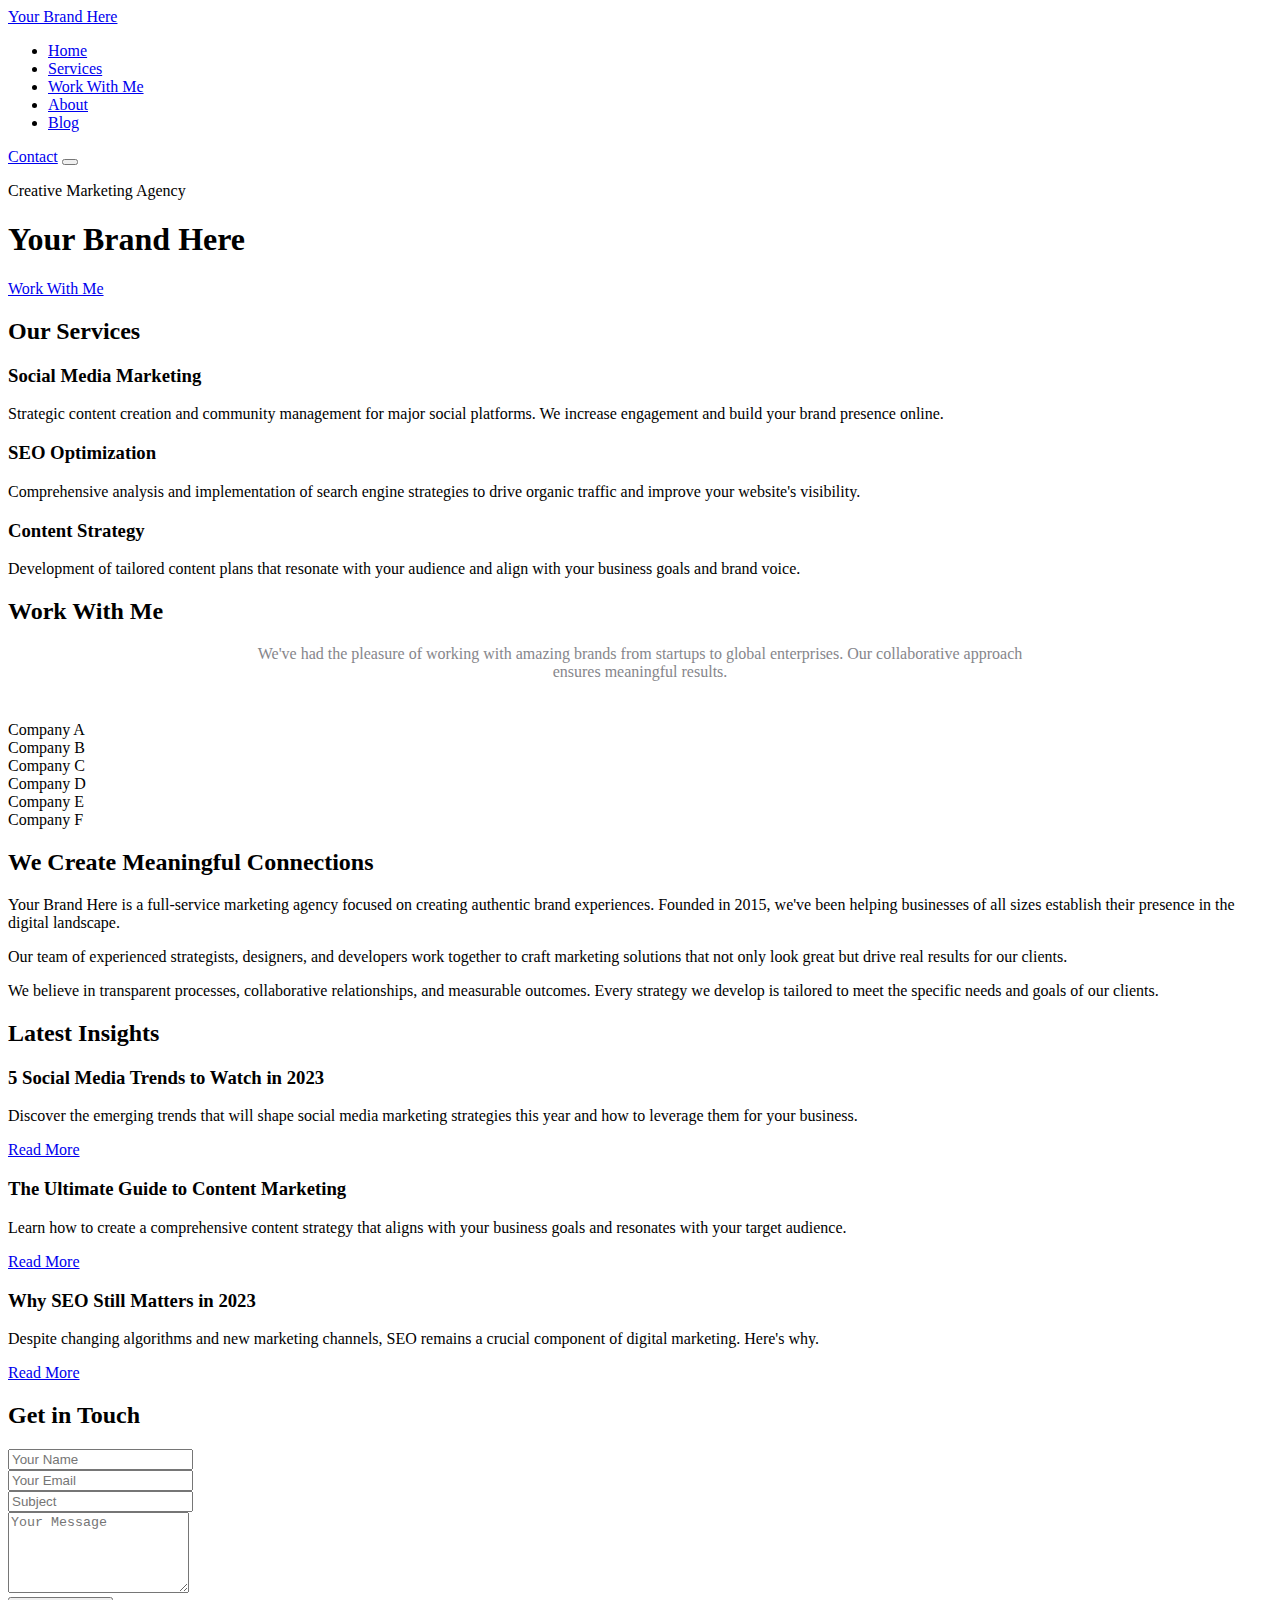
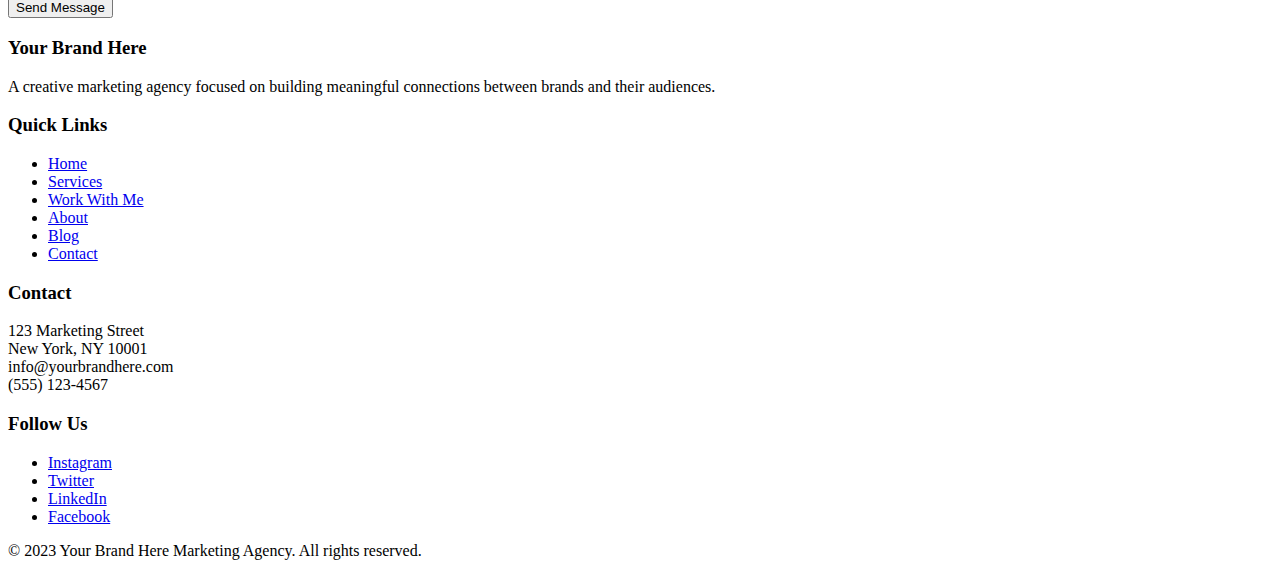
==== commit fdbe6b13: "Update index.html with new branding and fixed navigation" ====
--- a/index.html
+++ b/index.html
@@ -3,541 +3,53 @@
 <head>
     <meta charset="UTF-8">
     <meta name="viewport" content="width=device-width, initial-scale=1.0">
-    <title>OAKSUN | Marketing Agency</title>
-    <style>
-        /* Global Styles */
-        * {
-            margin: 0;
-            padding: 0;
-            box-sizing: border-box;
-            font-family: 'SF Pro Display', -apple-system, BlinkMacSystemFont, 'Segoe UI', Roboto, Oxygen, Ubuntu, Cantarell, 'Open Sans', 'Helvetica Neue', sans-serif;
-        }
-        
-        body {
-            line-height: 1.5;
-            color: #1d1d1f;
-            background-color: #f5f5f7;
-            overflow-x: hidden;
-        }
-        
-        .container {
-            max-width: 1400px;
-            margin: 0 auto;
-            padding: 0 24px;
-        }
-        
-        /* Header Styles */
-        header {
-            position: fixed;
-            top: 0;
-            left: 0;
-            right: 0;
-            background-color: rgba(245, 245, 247, 0.8);
-            backdrop-filter: blur(20px);
-            -webkit-backdrop-filter: blur(20px);
-            z-index: 1000;
-        }
-        
-        .header-content {
-            display: flex;
-            justify-content: space-between;
-            align-items: center;
-            padding: 16px 0;
-        }
-        
-        .logo {
-            font-size: 24px;
-            font-weight: bold;
-            color: #1d1d1f;
-            text-decoration: none;
-            letter-spacing: -1px;
-        }
-        
-        .logo-squares {
-            display: inline-flex;
-            gap: 2px;
-        }
-        
-        .logo-square {
-            width: 12px;
-            height: 12px;
-            background-color: #1d1d1f;
-            border-radius: 2px;
-        }
-        
-        nav ul {
-            display: flex;
-            list-style: none;
-            gap: 32px;
-        }
-        
-        nav ul li a {
-            text-decoration: none;
-            color: #1d1d1f;
-            font-weight: 400;
-            font-size: 14px;
-            transition: color 0.3s ease;
-        }
-        
-        nav ul li a:hover {
-            color: #06c;
-        }
-        
-        .cta-button {
-            background-color: white;
-            color: #1d1d1f;
-            border-radius: 980px;
-            padding: 8px 20px;
-            border: none;
-            font-size: 14px;
-            font-weight: 500;
-            cursor: pointer;
-            transition: all 0.3s ease;
-            text-decoration: none;
-            box-shadow: 0 2px 8px rgba(0, 0, 0, 0.1);
-        }
-        
-        .cta-button:hover {
-            transform: translateY(-2px);
-            box-shadow: 0 4px 12px rgba(0, 0, 0, 0.15);
-        }
-        
-        .menu-button {
-            display: flex;
-            align-items: center;
-            gap: 8px;
-            background: none;
-            border: none;
-            font-size: 14px;
-            font-weight: 500;
-            color: #1d1d1f;
-            cursor: pointer;
-        }
-        
-        .menu-dot {
-            width: 6px;
-            height: 6px;
-            background-color: #1d1d1f;
-            border-radius: 50%;
-        }
-        
-        /* Hero Section */
-        .hero {
-            position: relative;
-            height: 100vh;
-            display: flex;
-            align-items: center;
-            overflow: hidden;
-            background: linear-gradient(135deg, #ffdddd 0%, #f5f5f7 100%);
-        }
-        
-        .hero-content {
-            position: relative;
-            z-index: 2;
-            margin-top: 80px;
-        }
-        
-        .subtitle {
-            font-size: 16px;
-            font-weight: 500;
-            letter-spacing: 1px;
-            margin-bottom: 16px;
-            text-transform: uppercase;
-        }
-        
-        .hero h1 {
-            font-size: 180px;
-            font-weight: 700;
-            line-height: 0.9;
-            letter-spacing: -5px;
-            margin-bottom: 32px;
-            color: white;
-            text-shadow: 1px 1px 0 rgba(0,0,0,0.05);
-        }
-        
-        .hero-background {
-            position: absolute;
-            top: 0;
-            left: 0;
-            width: 100%;
-            height: 100%;
-            z-index: 1;
-            overflow: hidden;
-        }
-        
-        .flowing-gradient {
-            position: absolute;
-            width: 200%;
-            height: 200%;
-            top: -50%;
-            left: -50%;
-            background: linear-gradient(45deg, 
-                rgba(100, 149, 237, 0.3) 0%,
-                rgba(147, 112, 219, 0.3) 25%, 
-                rgba(255, 105, 180, 0.3) 50%, 
-                rgba(255, 165, 0, 0.3) 75%, 
-                rgba(100, 149, 237, 0.3) 100%);
-            z-index: -1;
-            animation: flow 30s linear infinite;
-            transform-origin: center center;
-        }
-        
-        @keyframes flow {
-            0% {
-                transform: rotate(0deg) scale(1);
-            }
-            50% {
-                transform: rotate(180deg) scale(1.2);
-            }
-            100% {
-                transform: rotate(360deg) scale(1);
-            }
-        }
-        
-        /* Sections */
-        section {
-            padding: 120px 0;
-        }
-        
-        .section-title {
-            font-size: 48px;
-            font-weight: 700;
-            margin-bottom: 80px;
-            letter-spacing: -1px;
-            text-align: center;
-        }
-        
-        /* Services Section */
-        .services {
-            background-color: white;
-        }
-        
-        .services-grid {
-            display: grid;
-            grid-template-columns: repeat(auto-fit, minmax(320px, 1fr));
-            gap: 40px;
-        }
-        
-        .service-card {
-            padding: 40px;
-            border-radius: 20px;
-            background-color: #f5f5f7;
-            transition: transform 0.3s ease, box-shadow 0.3s ease;
-        }
-        
-        .service-card:hover {
-            transform: translateY(-10px);
-            box-shadow: 0 20px 40px rgba(0, 0, 0, 0.1);
-        }
-        
-        .service-card h3 {
-            font-size: 24px;
-            margin-bottom: 16px;
-            font-weight: 600;
-        }
-        
-        /* Clients Section */
-        .clients {
-            position: relative;
-            overflow: hidden;
-        }
-        
-        .client-logos {
-            display: flex;
-            justify-content: center;
-            flex-wrap: wrap;
-            gap: 60px;
-            margin-top: 60px;
-        }
-        
-        .client-logo {
-            width: 160px;
-            height: 80px;
-            display: flex;
-            align-items: center;
-            justify-content: center;
-            opacity: 0.6;
-            transition: opacity 0.3s ease;
-        }
-        
-        .client-logo:hover {
-            opacity: 1;
-        }
-        
-        /* About Section */
-        .about {
-            background-color: white;
-        }
-        
-        .about-content {
-            display: grid;
-            grid-template-columns: 1fr 1fr;
-            gap: 80px;
-            align-items: center;
-        }
-        
-        .about-image {
-            width: 100%;
-            height: 0;
-            padding-bottom: 100%;
-            border-radius: 20px;
-            overflow: hidden;
-            position: relative;
-            background-color: #f5f5f7;
-        }
-        
-        .about-text h2 {
-            font-size: 42px;
-            margin-bottom: 32px;
-            font-weight: 700;
-            letter-spacing: -1px;
-        }
-        
-        .about-text p {
-            font-size: 18px;
-            margin-bottom: 24px;
-            line-height: 1.6;
-            color: #86868b;
-        }
-        
-        /* Blog Section */
-        .blog-preview {
-            background-color: #f5f5f7;
-        }
-        
-        .blog-posts {
-            display: grid;
-            grid-template-columns: repeat(auto-fill, minmax(320px, 1fr));
-            gap: 40px;
-        }
-        
-        .blog-card {
-            background-color: white;
-            border-radius: 20px;
-            overflow: hidden;
-            box-shadow: 0 4px 12px rgba(0, 0, 0, 0.08);
-            transition: transform 0.3s ease;
-        }
-        
-        .blog-card:hover {
-            transform: translateY(-10px);
-        }
-        
-        .blog-image {
-            width: 100%;
-            height: 220px;
-            background-color: #f5f5f7;
-        }
-        
-        .blog-content {
-            padding: 32px;
-        }
-        
-        .blog-content h3 {
-            font-size: 22px;
-            margin-bottom: 16px;
-            font-weight: 600;
-        }
-        
-        .blog-content p {
-            color: #86868b;
-            margin-bottom: 24px;
-            line-height: 1.6;
-        }
-        
-        .read-more {
-            color: #06c;
-            text-decoration: none;
-            font-weight: 500;
-            font-size: 14px;
-        }
-        
-        /* Contact Section */
-        .contact {
-            background: linear-gradient(135deg, #f5f5f7 0%, #e5e5e7 100%);
-        }
-        
-        .contact-form {
-            max-width: 600px;
-            margin: 0 auto;
-            background-color: white;
-            padding: 60px;
-            border-radius: 20px;
-            box-shadow: 0 20px 40px rgba(0, 0, 0, 0.1);
-        }
-        
-        .form-group {
-            margin-bottom: 24px;
-        }
-        
-        .contact-form input,
-        .contact-form textarea {
-            width: 100%;
-            padding: 16px;
-            border: 1px solid #d2d2d7;
-            border-radius: 10px;
-            font-size: 16px;
-            transition: border-color 0.3s ease;
-        }
-        
-        .contact-form input:focus,
-        .contact-form textarea:focus {
-            border-color: #06c;
-            outline: none;
-        }
-        
-        .contact-form button {
-            background-color: #06c;
-            color: white;
-            border: none;
-            padding: 16px 32px;
-            border-radius: 980px;
-            font-size: 16px;
-            font-weight: 500;
-            cursor: pointer;
-            transition: all 0.3s ease;
-            width: 100%;
-        }
-        
-        .contact-form button:hover {
-            background-color: #0055b3;
-            transform: translateY(-2px);
-        }
-        
-        /* Footer */
-        footer {
-            background-color: #f5f5f7;
-            padding: 80px 0 40px;
-        }
-        
-        .footer-content {
-            display: grid;
-            grid-template-columns: repeat(auto-fit, minmax(200px, 1fr));
-            gap: 60px;
-        }
-        
-        .footer-column h3 {
-            font-size: 18px;
-            margin-bottom: 24px;
-            font-weight: 600;
-        }
-        
-        .footer-column ul {
-            list-style: none;
-        }
-        
-        .footer-column ul li {
-            margin-bottom: 12px;
-        }
-        
-        .footer-column a {
-            color: #86868b;
-            text-decoration: none;
-            font-size: 14px;
-            transition: color 0.3s ease;
-        }
-        
-        .footer-column a:hover {
-            color: #1d1d1f;
-        }
-        
-        .footer-column p {
-            color: #86868b;
-            font-size: 14px;
-            line-height: 1.6;
-        }
-        
-        .footer-bottom {
-            margin-top: 60px;
-            padding-top: 20px;
-            border-top: 1px solid #d2d2d7;
-            text-align: center;
-        }
-        
-        .footer-bottom p {
-            color: #86868b;
-            font-size: 12px;
-        }
-        
-        /* Responsive Styles */
-        @media (max-width: 1100px) {
-            .hero h1 {
-                font-size: 120px;
-            }
-        }
-        
-        @media (max-width: 768px) {
-            nav ul {
-                display: none;
-            }
-            
-            .hero h1 {
-                font-size: 80px;
-            }
-            
-            .about-content {
-                grid-template-columns: 1fr;
-            }
-            
-            .section-title {
-                font-size: 36px;
-            }
-            
-            .contact-form {
-                padding: 40px 24px;
-            }
-        }
-        
-        @media (max-width: 480px) {
-            .hero h1 {
-                font-size: 60px;
-                letter-spacing: -2px;
-            }
-            
-            .section-title {
-                font-size: 28px;
-            }
-        }
-        
-    </style>
+    <title>Your Brand Here | Marketing Agency</title>
+    <link rel="stylesheet" href="styles.css">
 </head>
 <body>
     <!-- Header -->
     <header>
         <div class="container">
             <div class="header-content">
-                <a href="index.html" class="logo">
+                <a href="#" class="logo">
+                    Your Brand Here
                     <div class="logo-squares">
                         <div class="logo-square"></div>
                         <div class="logo-square"></div>
-                        <div class="logo-square"></div>
                     </div>
                 </a>
+                
                 <nav>
                     <ul>
-                        <li><a href="index.html">Home</a></li>
-                        <li><a href="work-with-me.html">Work With Me</a></li>
-                        <li><a href="about.html">About</a></li>
-                        <li><a href="blog.html">Blog</a></li>
+                        <li><a href="#home">Home</a></li>
+                        <li><a href="#services">Services</a></li>
+                        <li><a href="#work">Work With Me</a></li>
+                        <li><a href="#about">About</a></li>
+                        <li><a href="#blog">Blog</a></li>
                     </ul>
                 </nav>
-                <div class="header-buttons">
-                    <a href="#contact" class="cta-button">Let's work</a>
-                    <button class="menu-button">Menu <div class="menu-dot"></div></button>
-                </div>
+                
+                <a href="#contact" class="cta-button">Contact</a>
+                
+                <button class="menu-button">
+                    <div class="menu-dot"></div>
+                    <div class="menu-dot"></div>
+                    <div class="menu-dot"></div>
+                </button>
             </div>
         </div>
     </header>
 
     <!-- Hero Section -->
-    <section class="hero">
+    <section class="hero" id="home">
         <div class="hero-background">
             <div class="flowing-gradient"></div>
         </div>
         <div class="container">
             <div class="hero-content">
-                <p class="subtitle">Design + Marketing Agency</p>
+                <p class="subtitle">Creative Marketing Agency</p>
                 <h1>Your Brand Here</h1>
+                <a href="#work" class="cta-button">Work With Me</a>
             </div>
         </div>
     </section>
@@ -545,94 +57,92 @@
     <!-- Services Section -->
     <section class="services" id="services">
         <div class="container">
-            <h2 class="section-title">What I Offer</h2>
+            <h2 class="section-title">Our Services</h2>
             <div class="services-grid">
                 <div class="service-card">
-                    <h3>Digital Strategy</h3>
-                    <p>[Your service description will go here]</p>
+                    <h3>Social Media Marketing</h3>
+                    <p>Strategic content creation and community management for major social platforms. We increase engagement and build your brand presence online.</p>
                 </div>
                 <div class="service-card">
-                    <h3>Content Marketing</h3>
-                    <p>[Your service description will go here]</p>
+                    <h3>SEO Optimization</h3>
+                    <p>Comprehensive analysis and implementation of search engine strategies to drive organic traffic and improve your website's visibility.</p>
                 </div>
                 <div class="service-card">
-                    <h3>Brand Development</h3>
-                    <p>[Your service description will go here]</p>
-                </div>
-            </div>
-        </div>
-    </section>
-
-    <!-- Clients Section -->
-    <section class="clients">
-        <div class="container">
-            <h2 class="section-title">Who I've Worked With</h2>
+                    <h3>Content Strategy</h3>
+                    <p>Development of tailored content plans that resonate with your audience and align with your business goals and brand voice.</p>
+                </div>
+            </div>
+        </div>
+    </section>
+
+    <!-- Work With Me Section -->
+    <section class="clients" id="work">
+        <div class="container">
+            <h2 class="section-title">Work With Me</h2>
+            <p style="text-align: center; max-width: 800px; margin: 0 auto 40px; color: #86868b;">We've had the pleasure of working with amazing brands from startups to global enterprises. Our collaborative approach ensures meaningful results.</p>
             <div class="client-logos">
-                <div class="client-logo">[Logo]</div>
-                <div class="client-logo">[Logo]</div>
-                <div class="client-logo">[Logo]</div>
-                <div class="client-logo">[Logo]</div>
-                <div class="client-logo">[Logo]</div>
-                <div class="client-logo">[Logo]</div>
-            </div>
-        </div>
-    </section>
-
-    <!-- About Preview Section -->
+                <div class="client-logo">Company A</div>
+                <div class="client-logo">Company B</div>
+                <div class="client-logo">Company C</div>
+                <div class="client-logo">Company D</div>
+                <div class="client-logo">Company E</div>
+                <div class="client-logo">Company F</div>
+            </div>
+        </div>
+    </section>
+
+    <!-- About Section -->
     <section class="about" id="about">
         <div class="container">
             <div class="about-content">
                 <div class="about-image">
-                    <!-- Replace with your actual image -->
+                    <!-- Image placeholder -->
                 </div>
                 <div class="about-text">
-                    <h2>About Me</h2>
-                    <p>[Short about summary will go here]</p>
-                    <p>[Another paragraph about your experience]</p>
-                    <a href="#about" class="cta-button">Learn More</a>
-                </div>
-            </div>
-        </div>
-    </section>
-
-    <!-- Blog Preview Section -->
+                    <h2>We Create Meaningful Connections</h2>
+                    <p>Your Brand Here is a full-service marketing agency focused on creating authentic brand experiences. Founded in 2015, we've been helping businesses of all sizes establish their presence in the digital landscape.</p>
+                    <p>Our team of experienced strategists, designers, and developers work together to craft marketing solutions that not only look great but drive real results for our clients.</p>
+                    <p>We believe in transparent processes, collaborative relationships, and measurable outcomes. Every strategy we develop is tailored to meet the specific needs and goals of our clients.</p>
+                </div>
+            </div>
+        </div>
+    </section>
+
+    <!-- Blog Section -->
     <section class="blog-preview" id="blog">
         <div class="container">
             <h2 class="section-title">Latest Insights</h2>
             <div class="blog-posts">
                 <div class="blog-card">
                     <div class="blog-image">
-                        <!-- Blog featured image -->
+                        <!-- Blog Image 1 -->
                     </div>
                     <div class="blog-content">
-                        <h3>Blog Post Title</h3>
-                        <p>[Blog post excerpt will go here]</p>
-                        <a href="blog-post.html" class="read-more">Read More →</a>
+                        <h3>5 Social Media Trends to Watch in 2023</h3>
+                        <p>Discover the emerging trends that will shape social media marketing strategies this year and how to leverage them for your business.</p>
+                        <a href="#" class="read-more">Read More</a>
                     </div>
                 </div>
                 <div class="blog-card">
                     <div class="blog-image">
-                        <!-- Blog featured image -->
+                        <!-- Blog Image 2 -->
                     </div>
                     <div class="blog-content">
-                        <h3>Blog Post Title</h3>
-                        <p>[Blog post excerpt will go here]</p>
-                        <a href="blog-post.html" class="read-more">Read More →</a>
+                        <h3>The Ultimate Guide to Content Marketing</h3>
+                        <p>Learn how to create a comprehensive content strategy that aligns with your business goals and resonates with your target audience.</p>
+                        <a href="#" class="read-more">Read More</a>
                     </div>
                 </div>
                 <div class="blog-card">
                     <div class="blog-image">
-                        <!-- Blog featured image -->
+                        <!-- Blog Image 3 -->
                     </div>
                     <div class="blog-content">
-                        <h3>Blog Post Title</h3>
-                        <p>[Blog post excerpt will go here]</p>
-                        <a href="blog-post.html" class="read-more">Read More →</a>
-                    </div>
-                </div>
-            </div>
-            <div style="text-align: center; margin-top: 60px;">
-                <a href="#blog" class="cta-button">View All Posts</a>
+                        <h3>Why SEO Still Matters in 2023</h3>
+                        <p>Despite changing algorithms and new marketing channels, SEO remains a crucial component of digital marketing. Here's why.</p>
+                        <a href="#" class="read-more">Read More</a>
+                    </div>
+                </div>
             </div>
         </div>
     </section>
@@ -641,7 +151,7 @@
     <section class="contact" id="contact">
         <div class="container">
             <h2 class="section-title">Get in Touch</h2>
-            <form class="contact-form">
+            <div class="contact-form">
                 <div class="form-group">
                     <input type="text" placeholder="Your Name">
                 </div>
@@ -655,7 +165,7 @@
                     <textarea rows="5" placeholder="Your Message"></textarea>
                 </div>
                 <button type="submit">Send Message</button>
-            </form>
+            </div>
         </div>
     </section>
 
@@ -665,39 +175,42 @@
             <div class="footer-content">
                 <div class="footer-column">
                     <h3>Your Brand Here</h3>
-                    <p>[Brief agency description]</p>
+                    <p>A creative marketing agency focused on building meaningful connections between brands and their audiences.</p>
                 </div>
                 <div class="footer-column">
                     <h3>Quick Links</h3>
                     <ul>
-                        <li><a href="index.html">Home</a></li>
-                        <li><a href="#contact">Work With Me</a></li>
+                        <li><a href="#home">Home</a></li>
+                        <li><a href="#services">Services</a></li>
+                        <li><a href="#work">Work With Me</a></li>
                         <li><a href="#about">About</a></li>
                         <li><a href="#blog">Blog</a></li>
+                        <li><a href="#contact">Contact</a></li>
                     </ul>
                 </div>
                 <div class="footer-column">
-                    <h3>Services</h3>
+                    <h3>Contact</h3>
+                    <p>123 Marketing Street<br>
+                    New York, NY 10001<br>
+                    info@yourbrandhere.com<br>
+                    (555) 123-4567</p>
+                </div>
+                <div class="footer-column">
+                    <h3>Follow Us</h3>
                     <ul>
-                        <li><a href="#">Digital Strategy</a></li>
-                        <li><a href="#">Content Marketing</a></li>
-                        <li><a href="#">Brand Development</a></li>
+                        <li><a href="#">Instagram</a></li>
+                        <li><a href="#">Twitter</a></li>
+                        <li><a href="#">LinkedIn</a></li>
+                        <li><a href="#">Facebook</a></li>
                     </ul>
                 </div>
-                <div class="footer-column">
-                    <h3>Connect</h3>
-                    <ul>
-                        <li><a href="#">Email</a></li>
-                        <li><a href="#">LinkedIn</a></li>
-                        <li><a href="#">Twitter</a></li>
-                        <li><a href="#">Instagram</a></li>
-                    </ul>
-                </div>
             </div>
             <div class="footer-bottom">
-                <p>&copy; 2025 Your Brand. All rights reserved.</p>
+                <p>&copy; 2023 Your Brand Here Marketing Agency. All rights reserved.</p>
             </div>
         </div>
     </footer>
+
+    <script src="script.js"></script>
 </body>
 </html>
